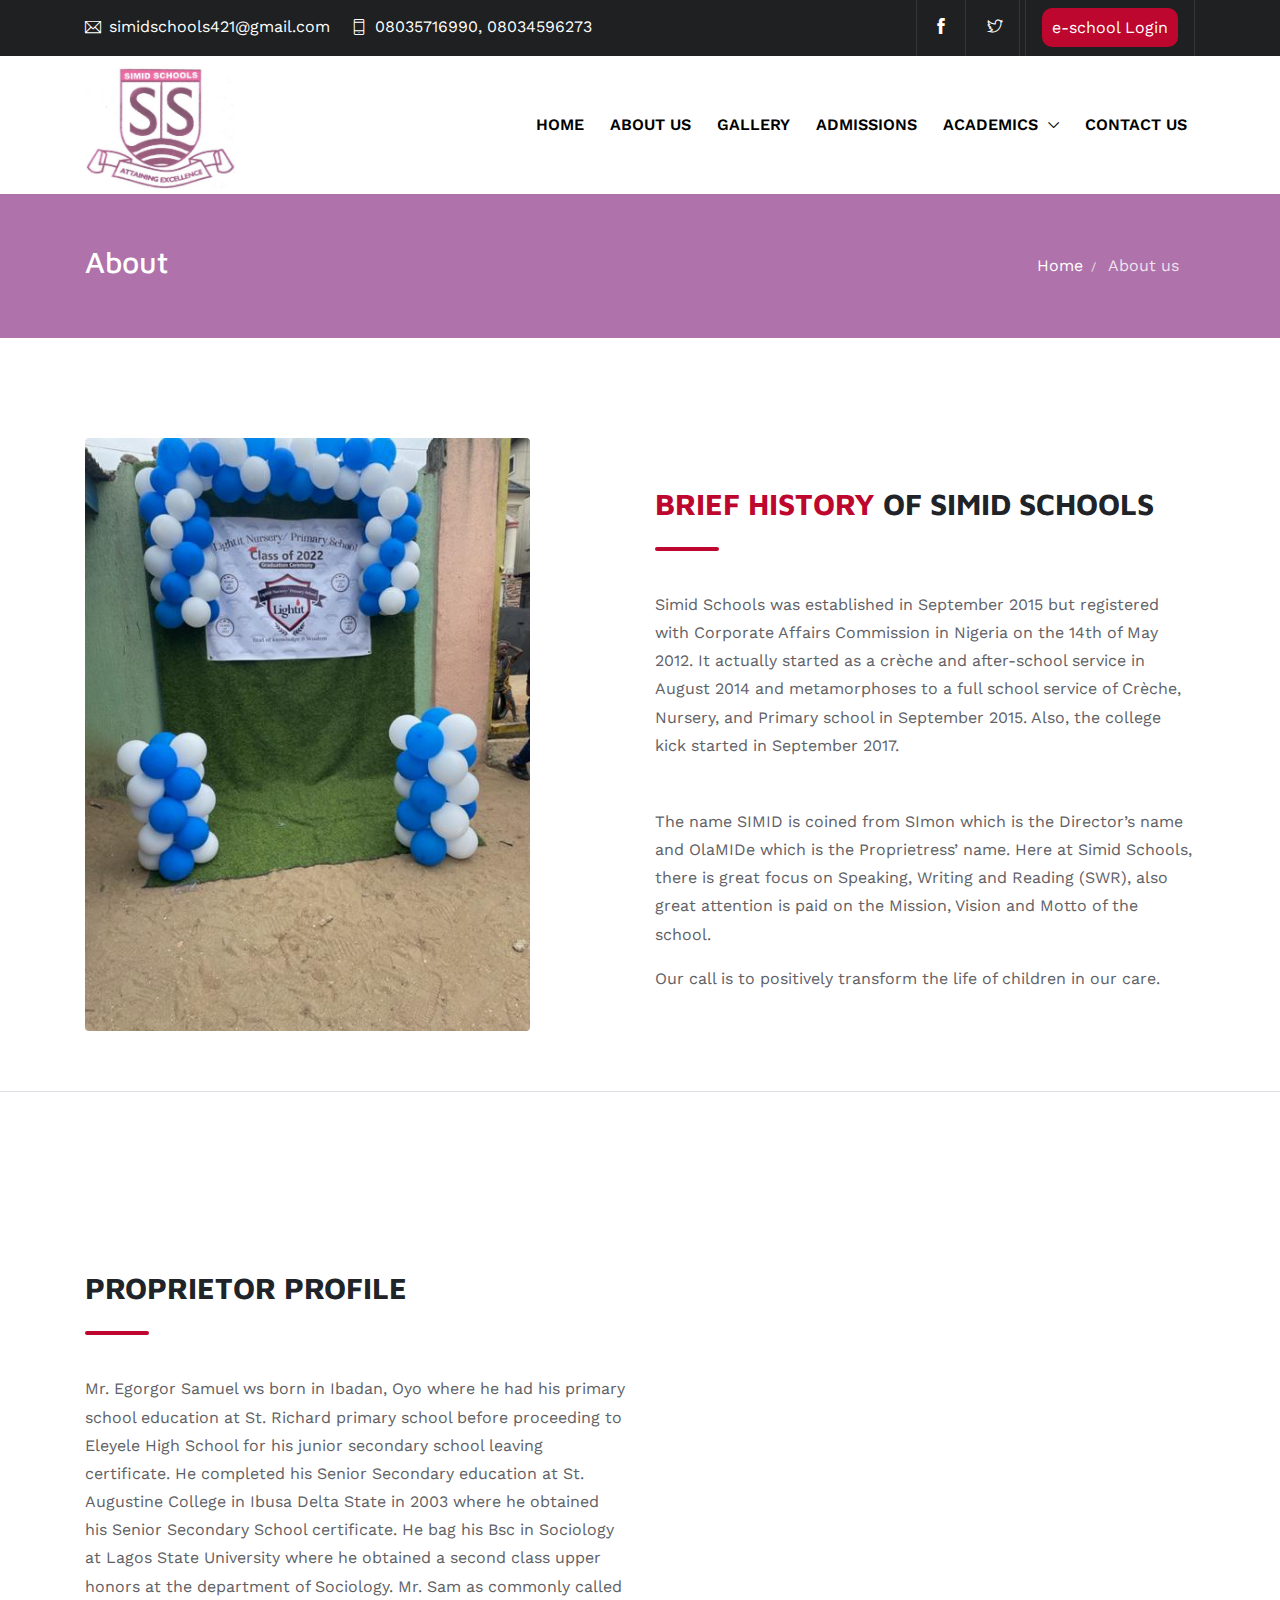
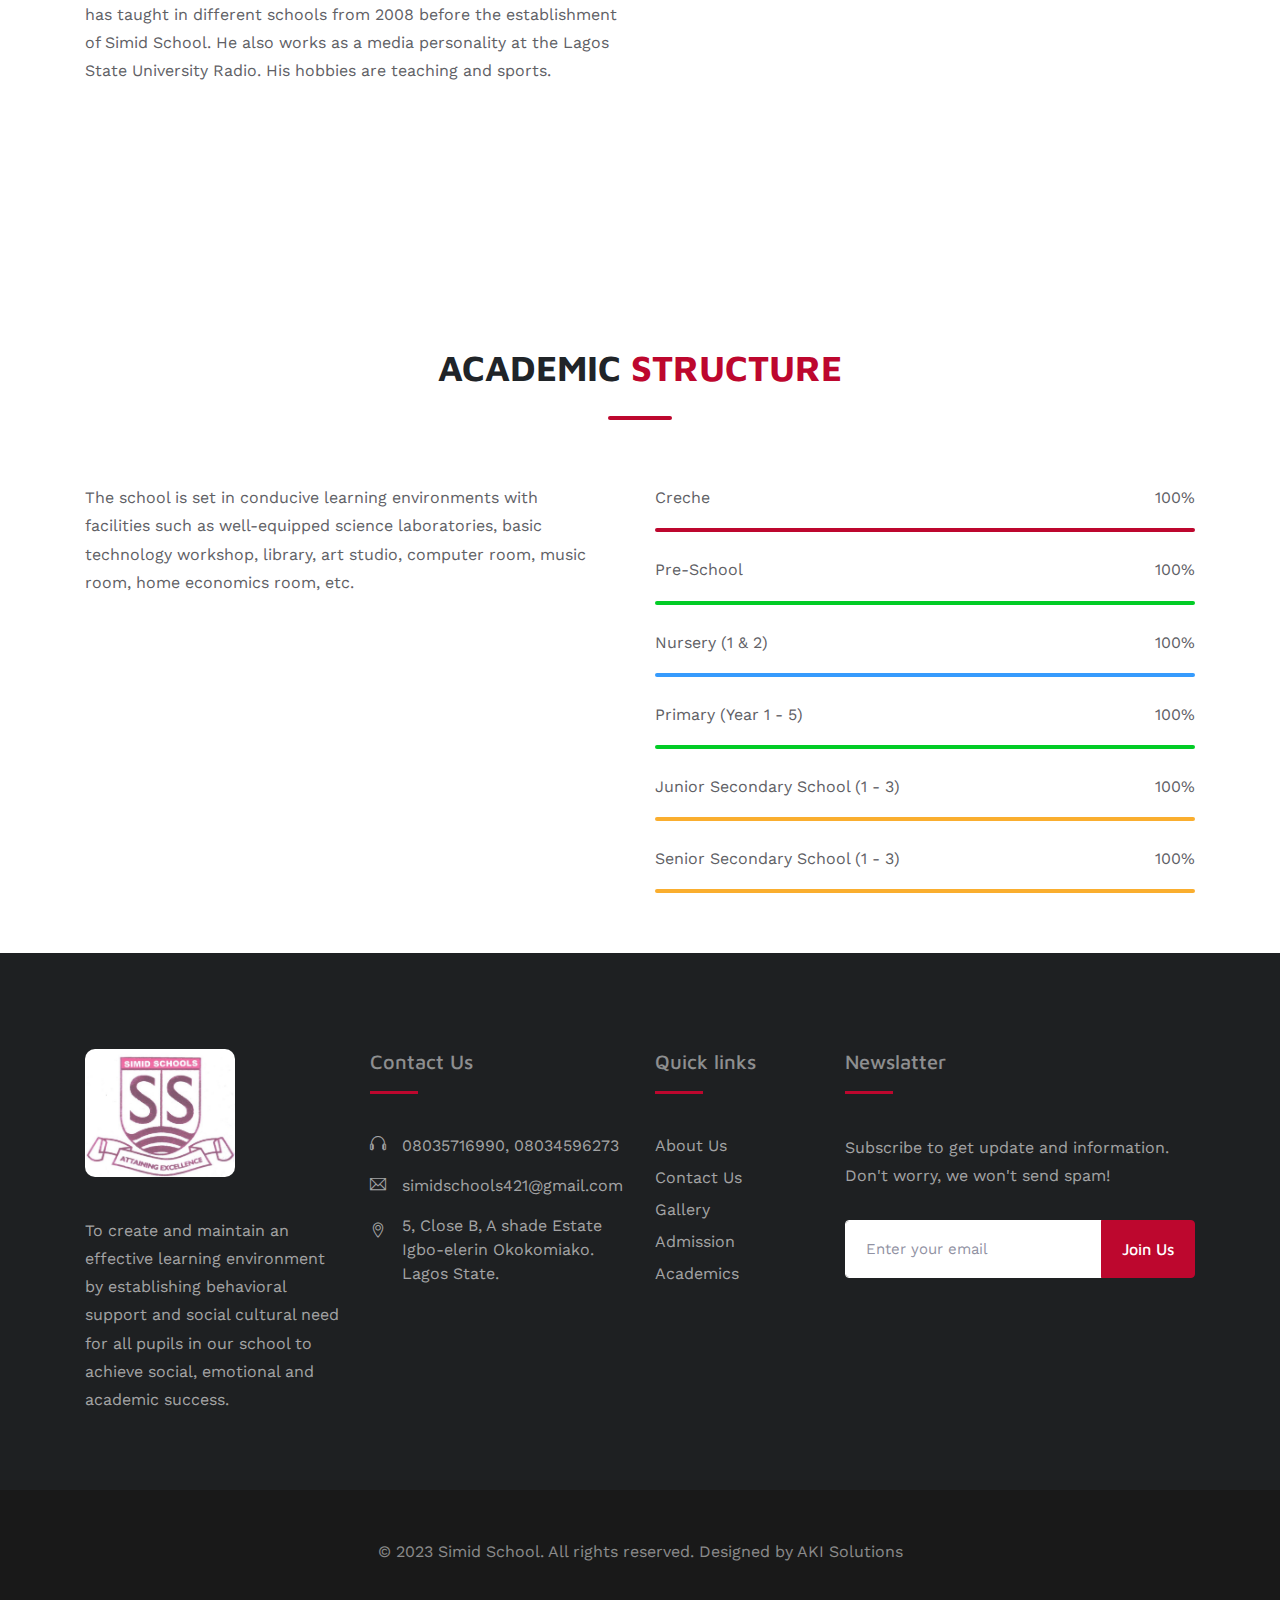
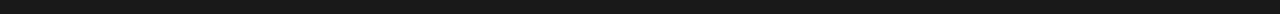
==== about.html @ 33eba2fd "first commit" ====
<!DOCTYPE html>
<html lang="en">

<head>
    <meta charset="UTF-8">

    <!-- Title-->
    <title>Simid School</title>

    <!-- SEO Meta-->
    <meta name="description"
        content="Education design by Aki Solutions vokeseelschools Vokeseel Creche Nursery Primary Secondary Schools">
    <meta name="keywords" content="HTML5 Education theme, responsive HTML5 theme, bootstrap 4, Clean Theme">
    <meta name="author" content="education">

    <!-- viewport scale-->
    <meta name="viewport" content="width=device-width, initial-scale=1.0, maximum-scale=1.0, user-scalable=no">


    <!-- Favicon and Apple Icons-->
    <link rel="icon" type="image/x-icon" href="assets/img/favicon/favicon.ico">
    <link rel="shortcut icon" href="assets/img/favicon/114x114.png">
    <link rel="apple-touch-icon-precomposed" href="assets/img/favicon/96x96.png">


    <!--Google fonts-->
    <link rel="stylesheet" href="https://fonts.googleapis.com/css?family=Maven+Pro:400,500,700%7CWork+Sans:400,500">


    <!-- Icon fonts -->
    <link rel="stylesheet" href="assets/fonts/fontawesome/css/all.css">
    <link rel="stylesheet" href="assets/fonts/themify-icons/css/themify-icons.css">


    <!-- stylesheet-->
    <link rel="stylesheet" href="assets/css/vendors.bundle.css">
    <link rel="stylesheet" href="assets/css/style.css">

</head>

<body>
    <header class="site-header bg-dark text-white-0_5">
        <div class="container">
            <div class="row align-items-center justify-content-between mx-0">
                <ul class="list-inline d-none d-lg-block mb-0">
                    <li class="list-inline-item mr-3">
                        <div class="d-flex align-items-center">
                            <i class="ti-email mr-2"></i>
                            <a href="mailto:simidschools421@gmail.com ">simidschools421@gmail.com </a>
                        </div>
                    </li>
                    <li class="list-inline-item mr-3">
                        <div class="d-flex align-items-center">
                            <i class="ti-mobile mr-2"></i>
                            <a href="tel:+2348023073465">08035716990, 08034596273</a>
                        </div>
                    </li>
                </ul>
                <ul class="list-inline mb-0">

                </ul>
                <ul class="list-inline mb-0">
                    <li class="list-inline-item mr-0 p-3 border-right border-left border-white-0_1">
                        <a href="#"><i class="ti-facebook"></i></a>
                    </li>
                    <li class="list-inline-item mr-0 p-3 border-right border-white-0_1">
                        <a href="#"><i class="ti-twitter"></i></a>
                    </li>

                    <li class="list-inline-item mr-0 p-md-3 p-2 border-right border-left border-white-0_1">
                        <a href="https://www.eschool-ng.com/login.php" target="_blank"
                            style="background-color: #bd072e; border-radius: 10px; padding: 10px 10px;">e-school
                            Login</a>
                    </li>
                </ul>
            </div> <!-- END END row-->
        </div> <!-- END container-->
    </header><!-- END site header-->

    <nav class="ec-nav sticky-top bg-white">
        <div class="container">
            <div class="navbar p-0 navbar-expand-lg">
                <div class="navbar-brand">
                    <a class="logo-default" href="index.html"><img alt="" src="images\simid_logo.jpg" class='main-logo school-logo'></a>
                </div>
                <span aria-expanded="false" class="navbar-toggler ml-auto collapsed" data-target="#ec-nav__collapsible"
                    data-toggle="collapse">
                    <div class="hamburger hamburger--spin js-hamburger">
                        <div class="hamburger-box">
                            <div class="hamburger-inner"></div>
                        </div>
                    </div>
                </span>
                <div class="collapse navbar-collapse when-collapsed" id="ec-nav__collapsible">
                    <ul class="nav navbar-nav ec-nav__navbar ml-auto">

                        <li class="nav-item nav-item__has-megamenu megamenu-col-2">
                            <a class="nav-link" href="index.html">HOME</a>

                        </li>

                        <li class="nav-item nav-item__has-dropdown">
                            <a class="nav-link" href="about.html">ABOUT US</a>

                        </li>

                        <li class="nav-item nav-item__has-dropdown">
                            <a class="nav-link" href="gallery.html">GALLERY</a>

                        </li>
                        <li class="nav-item nav-item__has-dropdown">
                            <a class="nav-link" href="admission.html"> ADMISSIONS </a>

                        </li>

                        <li class="nav-item nav-item__has-dropdown">
                            <a class="nav-link dropdown-toggle" href="#" data-toggle="dropdown"> ACADEMICS </a>
                            <div class="dropdown-menu">
                                <ul class="list-unstyled">
                                    <li>
                                        <a class="nav-link__list" href="academics.html#nursery"> PLAY GROUP</a>
                                    </li>
                                    <li>
                                        <a class="nav-link__list" href="academics.html#nursery"> NURSERY</a>
                                    </li>
                                    <li>
                                        <a class="nav-link__list" href="academics.html#primary"> PRIMARY</a>
                                    </li>
                                    <li>
                                    </li>

                                </ul>
                            </div>
                        </li>

                        <li class="nav-item nav-item__has-dropdown">
                            <a class="nav-link" href="page-contact.html"> CONTACT US </a>
                        </li>
            
                        <!-- <li class="nav-item nav-item__has-megamenu">
                            <a class="nav-link" href="news">NEWS</a>
                        </li> -->
                    </ul>
                </div>

            </div>
        </div> <!-- END container-->
    </nav> <!-- END ec-nav -->

    <!-- About Page -->
    <div class="py-5 bg-light-v2">
        <div class="container">
            <div class="row align-items-center">
                <div class="col-md-6 breadcrumb-title">
                    <h2>About</h2>
                </div>
                <div class="col-md-6">
                    <ol class="breadcrumb justify-content-md-end bg-transparent">
                        <li class="breadcrumb-item">
                            <a href="index.html">Home</a>
                        </li>
                        <li class="breadcrumb-item">
                            About us
                        </li>
                    </ol>
                </div>
            </div>
        </div>
    </div>



    <section class="padding-y-100 border-bottom">
        <div class="container">
            <div class="row align-items-center">

                <div class="col-lg-5 mb-4 mr-auto text-center">
                    <img class="wow fadeInLeft w-100 rounded" src="images\x3.jpeg" alt="">
                </div>

                <div class="col-lg-6">
                    <h2 style="font-weight: 700;">
                        <span class="text-primary">BRIEF HISTORY</span> OF SIMID SCHOOLS
                    </h2>
                    <div class="width-4rem height-4 bg-primary rounded mt-4 marginBottom-40"></div>
                    <p class="mb-5">
                        Simid Schools was established in September 2015 but registered with Corporate Affairs Commission
                        in Nigeria on the 14th of May 2012. It actually started as a crèche and after-school service in
                        August 2014 and metamorphoses to a full school service of Crèche, Nursery, and Primary school in
                        September 2015. Also, the college kick started in September 2017.

                    </p>
                    <p>
                        The name SIMID is coined from SImon which is the Director’s name and OlaMIDe which is the
                        Proprietress’ name.

                        Here at Simid Schools, there is great focus on Speaking, Writing and Reading (SWR), also great
                        attention is paid on the Mission, Vision and Motto of the school.

                    </p>
                    <p>
                        Our call is to positively transform the life of children in our care.
                    </p>
                </div> <!-- END col-lg-6 ml-auto-->
            </div> <!-- END row-->
        </div> <!-- END container-->
    </section>





    <section class="padding-y-100">
        <div class="container">
            <div class="row align-items-center">
                <div class="col-lg-6">
                    <h2 style="font-weight: 700;">
                        PROPRIETOR PROFILE
                    </h2>
                    <div class="width-4rem height-4 bg-primary rounded mt-4 marginBottom-40"></div>
                    <p class="mb-5">
                        Mr. Egorgor Samuel ws born in Ibadan, Oyo where he had his primary school education at St.
                        Richard primary school before proceeding to Eleyele High School for his junior secondary school
                        leaving certificate. He completed his Senior Secondary education at St. Augustine College in
                        Ibusa Delta State in 2003 where he obtained his Senior Secondary School certificate.
                        He bag his Bsc in Sociology at Lagos State University where he obtained a second class upper
                        honors at the department of Sociology.
                        Mr. Sam as commonly called has taught in different schools from 2008 before the establishment of
                        Simid School. He also works as a media personality at the Lagos State University Radio.
                        His hobbies are teaching and sports. </p>
                </div>
                <div class="col-lg-5 mb-4 mr-auto text-center">
                    <img class="wow fadeInRight w-100 rounded" src="images\x4.jpeg" alt="">
                </div>
            </div> <!-- END row-->
        </div> <!-- END container-->
    </section>


    <section class="padding-y-100 bg-light-v2 bg-academic-structure">
        <div class="container">
            <div class="row">
                <div class="col-12 text-center">
                    <h2 class="h1" style="font-weight: 700;">
                        ACADEMIC
                        <span class="text-primary">STRUCTURE</span>
                        <div class="width-4rem height-4 bg-primary rounded mt-4 marginBottom-40 mx-auto"></div>
                    </h2>
                </div>
                <div class="col-lg-6 mt-4 pr-lg-5">
                    <p class="mb-4">
                        The school is set in conducive learning environments with facilities such as well-equipped
                        science laboratories, basic technology workshop, library, art studio, computer room, music room,
                        home economics room, etc.
                    </p>
                </div> <!-- END col-lg-6-->

                <div class="col-md-6 mt-4">
                    <div class="mb-4">
                        <div class="d-flex justify-content-between">
                            <p>Creche</p>
                            <p>100%</p>
                        </div>
                        <div class="progress" style="height:4px">
                            <div class="progress-bar bg-primary" style="width:100%" role="progressbar"
                                aria-valuenow="100" aria-valuemin="100" aria-valuemax="100"></div>
                        </div>
                    </div>

                    <div class="mb-4">
                        <div class="d-flex justify-content-between">
                            <p>Pre-School</p>
                            <p>100%</p>
                        </div>
                        <div class="progress" style="height:4px">
                            <div class="progress-bar bg-success" role="progressbar" style="width: 100%"
                                aria-valuenow="100" aria-valuemin="0" aria-valuemax="100"></div>
                        </div>
                    </div>

                    <div class="mb-4">
                        <div class="d-flex justify-content-between">
                            <p>Nursery (1 & 2)</p>
                            <p>100%</p>
                        </div>
                        <div class="progress mb-4" style="height:4px">
                            <div class="progress-bar bg-info" role="progressbar" style="width: 100%" aria-valuenow="100"
                                aria-valuemin="0" aria-valuemax="100"></div>
                        </div>
                    </div>

                    <div class="mb-4">
                        <div class="d-flex justify-content-between">
                            <p>Primary (Year 1 - 5)</p>
                            <p>100%</p>
                        </div>
                        <div class="progress mb-4" style="height:4px">
                            <div class="progress-bar bg-success" role="progressbar" style="width: 100%"
                                aria-valuenow="100" aria-valuemin="0" aria-valuemax="100"></div>
                        </div>
                    </div>
                    <div class="mb-4">
                        <div class="d-flex justify-content-between">
                            <p>Junior Secondary School (1 - 3)</p>
                            <p>100%</p>
                        </div>
                        <div class="progress mb-4" style="height:4px">
                            <div class="progress-bar bg-warning" role="progressbar" style="width: 100%"
                                aria-valuenow="100" aria-valuemin="0" aria-valuemax="100"></div>
                        </div>
                    </div>
                    <div class="mb-4">
                        <div class="d-flex justify-content-between">
                            <p>Senior Secondary School (1 - 3)</p>
                            <p>100%</p>
                        </div>
                        <div class="progress mb-4" style="height:4px">
                            <div class="progress-bar bg-warning" role="progressbar" style="width: 100%"
                                aria-valuenow="100" aria-valuemin="0" aria-valuemax="100"></div>
                        </div>
                    </div>
                </div>
            </div> <!-- END row-->
        </div> <!-- END container-->
    </section>


    <!-- <section class="padding-y-100 wow fadeIn">
        <div class="container">
            <div class="row">
                <div class="col-12 text-center mb-4">
                    <h2>
                        The Executive Team
                    </h2>
                    <div class="width-4rem height-4 bg-primary rounded mt-4 marginBottom-40 mx-auto"></div>
                </div>

                <div class="col-lg-6 mt-2 wow fadeInUp">
                    <div class="row">
                        <div class="col-md-6 my-2">
                            <img src="assets/img/avatar/lg/avim.png" alt="">
                        </div>
                        <div class="col-md-6 my-4">
                            <h4 class="mb-0">
                                Natalie Paisley
                            </h4>
                            <p class="text-muted mb-0">
                                Founder &amp; CEO
                            </p>
                            <p class="my-4">
                                Nam liber tempor cum soluta nobis eleifend option congue is nihil they imper.
                            </p>
                            <ul class="list-inline">
                                <li class="list-inline-item">
                                    <a href="" class="btn btn-facebook iconbox iconbox-xs"><i class="ti-facebook"></i></a>
                                </li>
                                <li class="list-inline-item">
                                    <a href="" class="btn btn-twitter iconbox iconbox-xs"><i class="ti-twitter"></i></a>
                                </li>
                                <li class="list-inline-item">
                                    <a href="" class="btn btn-google-plus iconbox iconbox-xs"><i class="ti-google"></i></a>
                                </li>
                                <li class="list-inline-item">
                                    <a href="" class="btn btn-linkedin iconbox iconbox-xs"><i class="ti-linkedin"></i></a>
                                </li>
                            </ul>
                        </div>
                    </div>
                </div>

                <div class="col-lg-6 mt-2 wow fadeInUp">
                    <div class="row">
                        <div class="col-md-6 my-2">
                            <img src="assets/img/avatar/lg/avifm.png" alt="">
                        </div>
                        <div class="col-md-6 my-4">
                            <h4 class="mb-0">
                                Anthony Brooks
                            </h4>
                            <p class="text-muted mb-0">
                                Senior Developer
                            </p>
                            <p class="my-4">
                                Nam liber tempor cum soluta nobis eleifend option congue is nihil they imper.
                            </p>
                            <ul class="list-inline">
                                <li class="list-inline-item">
                                    <a href="" class="btn btn-facebook iconbox iconbox-xs"><i class="ti-facebook"></i></a>
                                </li>
                                <li class="list-inline-item">
                                    <a href="" class="btn btn-twitter iconbox iconbox-xs"><i class="ti-twitter"></i></a>
                                </li>
                                <li class="list-inline-item">
                                    <a href="" class="btn btn-google-plus iconbox iconbox-xs"><i class="ti-google"></i></a>
                                </li>
                                <li class="list-inline-item">
                                    <a href="" class="btn btn-linkedin iconbox iconbox-xs"><i class="ti-linkedin"></i></a>
                                </li>
                            </ul>
                        </div>
                    </div>
                </div>

                <div class="col-lg-6 mt-2 wow fadeInUp">
                    <div class="row">
                        <div class="col-md-6 my-2">
                            <img src="assets/img/avatar/lg/avim.png" alt="">
                        </div>
                        <div class="col-md-6 my-4">
                            <h4 class="mb-0">
                                Philip Demarco
                            </h4>
                            <p class="text-muted mb-0">
                                Designer
                            </p>
                            <p class="my-4">
                                Nam liber tempor cum soluta nobis eleifend option congue is nihil they imper.
                            </p>
                            <ul class="list-inline">
                                <li class="list-inline-item">
                                    <a href="" class="btn btn-facebook iconbox iconbox-xs"><i class="ti-facebook"></i></a>
                                </li>
                                <li class="list-inline-item">
                                    <a href="" class="btn btn-twitter iconbox iconbox-xs"><i class="ti-twitter"></i></a>
                                </li>
                                <li class="list-inline-item">
                                    <a href="" class="btn btn-google-plus iconbox iconbox-xs"><i class="ti-google"></i></a>
                                </li>
                                <li class="list-inline-item">
                                    <a href="" class="btn btn-linkedin iconbox iconbox-xs"><i class="ti-linkedin"></i></a>
                                </li>
                            </ul>
                        </div>
                    </div>
                </div>

                <div class="col-lg-6 mt-2 wow fadeInUp">
                    <div class="row">
                        <div class="col-md-6 my-2">
                            <img src="assets/img/avatar/lg/avifm.png" alt="">
                        </div>
                        <div class="col-md-6 my-4">
                            <h4 class="mb-0">
                                Peter Spenser
                            </h4>
                            <p class="text-muted mb-0">
                                Creative Developer
                            </p>
                            <p class="my-4">
                                Nam liber tempor cum soluta nobis eleifend option congue is nihil they imper.
                            </p>
                            <ul class="list-inline">
                                <li class="list-inline-item">
                                    <a href="" class="btn btn-facebook iconbox iconbox-xs"><i class="ti-facebook"></i></a>
                                </li>
                                <li class="list-inline-item">
                                    <a href="" class="btn btn-twitter iconbox iconbox-xs"><i class="ti-twitter"></i></a>
                                </li>
                                <li class="list-inline-item">
                                    <a href="" class="btn btn-google-plus iconbox iconbox-xs"><i class="ti-google"></i></a>
                                </li>
                                <li class="list-inline-item">
                                    <a href="" class="btn btn-linkedin iconbox iconbox-xs"><i class="ti-linkedin"></i></a>
                                </li>
                            </ul>
                        </div>
                    </div>
                </div>
            </div>
           END row-->
    <!-- </div>  -->
    <!-- END container-->
    <!-- </section> -->


    <!-- What People Say Section -->
    <!-- <section class="padding-y-100 bg-light-v2 wow fadeIn">
        <div class="container">
            <div class="row">

                <div class="col-12 text-center mb-5">
                    <h4>
                        What People - <span class="text-primary">Say</span>
                    </h4>
                </div>

                <div class="col-12">
                    <div class="owl-carousel" data-space="30" data-arrow="true" data-autoplay="false">

                        <div class="card card-body border border-light text-center">
                            <div class="mt-4">
                                <img class="iconbox iconbox-xxl mx-auto mb-4" src="assets/img/avatar/5.jpg" alt="">
                                <h6>
                                    Mrs Theresa
                                </h6>
                                <p class="text-gray mb-0">
                                    Fashion Designer
                                </p>
                            </div>
                            <p class="mb-0">
                                I have two children at this school and I don't have any worries or problems with it. Its a very good school for both of my children. Thanks for all the help the school gives.
                            </p>

                        </div>

                        <div class="card card-body border border-light text-center">
                            <div class="mt-4">
                                <img class="iconbox iconbox-xxl mx-auto mb-4" src="assets/img/avatar/4.jpg" alt="">
                                <h6>
                                    Mr. Ayodele .P.
                                </h6>
                                <p class="text-gray mb-0">
                                    IT Consultant
                                </p>
                            </div>
                            <p class="mb-0">
                                The school is very good. The staff are friendly and treat the children like their own. The teaching standard is high. My daughter has improved her reading and writing skills.
                            </p>

                        </div>

                        <div class="card card-body border border-light text-center">
                            <div class="mt-4">
                                <img class="iconbox iconbox-xxl mx-auto mb-4" src="assets/img/avatar/4.jpg" alt="">
                                <h6>
                                    Mr Adeolu
                                </h6>
                                <p class="text-gray mb-0">
                                    Developer
                                </p>
                            </div>
                            <p class="mb-0">
                                An oasis of heartfelt education.
                            </p>

                        </div>

                        <div class="card card-body border border-light text-center">
                            <div class="mt-4">
                                <img class="iconbox iconbox-xxl mx-auto mb-4" src="assets/img/avatar/5.jpg" alt="">
                                <h6>
                                    Mr Toheeb
                                </h6>
                                <p class="text-gray mb-0">
                                    Back-end
                                </p>
                            </div>
                            <p class="mb-0">
                                I feel so blessed every day that my kids go to the Simid School. You have managed to do what I assumed could not be done in a school.
                        </div>

                    </div>
                </div>END col-12 -->
    <!-- </div> -->
    <!-- END row-->
    <!-- </div>  -->
    <!-- END container-->
    <!-- </section> -->
    <!-- Testimonial End -->


    <footer class="site-footer">
        <div class="footer-top bg-dark text-white-0_6 pt-5 paddingBottom-100">
            <div class="container">
                <div class="row">

                    <div class="col-lg-3 col-md-6 mt-5">
                        <img src="images\simid_logo.jpg" alt="Logo" style="border-radius: 10px;" class="school-logo">
                        <div class="margin-y-40">
                            <p>
                                To create and maintain an effective learning environment by establishing behavioral
                                support and social cultural need for all pupils in our school to achieve social,
                                emotional and academic success.

                            </p>
                        </div>
                    </div>

                    <div class="col-lg-3 col-md-6 mt-5">
                        <h4 class="h5 text-white">Contact Us</h4>
                        <div class="width-3rem bg-primary height-3 mt-3"></div>
                        <ul class="list-unstyled marginTop-40">
                            <li class="mb-3"><i class="ti-headphone mr-3"></i><a href="tel:+2348023073465">08035716990, 08034596273
                                </a></li>
                            <li class="mb-3"><i class="ti-email mr-3"></i><a
                                    href="mailto:simidschools421@gmail.com ">simidschools421@gmail.com </a></li>
                            <li class="mb-3">
                                <div class="media">
                                    <i class="ti-location-pin mt-2 mr-3"></i>
                                    <div class="media-body">
                                        <span> 5, Close B, A shade Estate
                                            Igbo-elerin Okokomiako.
                                            Lagos State.</span>
                                    </div>
                                </div>
                            </li>
                        </ul>
                    </div>

                    <div class="col-lg-2 col-md-6 mt-5">
                        <h4 class="h5 text-white">Quick links</h4>
                        <div class="width-3rem bg-primary height-3 mt-3"></div>
                        <ul class="list-unstyled marginTop-40">
                            <li class="mb-2"><a href="about.html">About Us</a></li>
                            <li class="mb-2"><a href="page-contact.html">Contact Us</a></li>
                            <li class="mb-2"><a href="gallery.html">Gallery</a></li>
                            <li class="mb-2"><a href="admission.html">Admission</a></li>
                            <li class="mb-2"><a href="academics.html">Academics</a></li>
                        </ul>
                    </div>

                    <div class="col-lg-4 col-md-6 mt-5">
                        <h4 class="h5 text-white">Newslatter</h4>
                        <div class="width-3rem bg-primary height-3 mt-3"></div>
                        <div class="marginTop-40">
                            <p class="mb-4">Subscribe to get update and information. Don't worry, we won't send spam!
                            </p>
                            <form class="marginTop-30" action="#" method="POST">
                                <div class="input-group">
                                    <input type="text" placeholder="Enter your email"
                                        class="form-control py-3 border-white" required="">
                                    <div class="input-group-append">
                                        <button class="btn btn-primary" type="submit">Join Us</button>
                                    </div>
                                </div>
                            </form>
                        </div>
                    </div>

                </div> <!-- END row-->
            </div> <!-- END container-->
        </div> <!-- END footer-top-->

        <div class="footer-bottom bg-black-0_9 py-5 text-center">
            <div class="container">
                <p class="text-white-0_5 mb-0">&copy; 2023 Simid School. All rights reserved. Designed by <a
                        href="http://akisolutions.com.ng" target="_blank">AKI Solutions</a></p>
            </div>
        </div> <!-- END footer-bottom-->
    </footer> <!-- END site-footer -->

    <div class="scroll-top">
        <i class="ti-angle-up"></i>
    </div>

    <script src="assets/js/vendors.bundle.js"></script>
    <script src="assets/js/scripts.js"></script>
</body>

</html>
---- assets/fonts/fontawesome/css/all.css ----
/*!
 * Font Awesome Free 5.1.0 by @fontawesome - https://fontawesome.com
 * License - https://fontawesome.com/license (Icons: CC BY 4.0, Fonts: SIL OFL 1.1, Code: MIT License)
 */
.fa,.fab,.fal,.far,.fas{-moz-osx-font-smoothing:grayscale;-webkit-font-smoothing:antialiased;display:inline-block;font-style:normal;font-variant:normal;text-rendering:auto;line-height:1}.fa-lg{font-size:1.33333em;line-height:.75em;vertical-align:-.0667em}.fa-xs{font-size:.75em}.fa-sm{font-size:.875em}.fa-1x{font-size:1em}.fa-2x{font-size:2em}.fa-3x{font-size:3em}.fa-4x{font-size:4em}.fa-5x{font-size:5em}.fa-6x{font-size:6em}.fa-7x{font-size:7em}.fa-8x{font-size:8em}.fa-9x{font-size:9em}.fa-10x{font-size:10em}.fa-fw{text-align:center;width:1.25em}.fa-ul{list-style-type:none;margin-left:2.5em;padding-left:0}.fa-ul>li{position:relative}.fa-li{left:-2em;position:absolute;text-align:center;width:2em;line-height:inherit}.fa-border{border:.08em solid #eee;border-radius:.1em;padding:.2em .25em .15em}.fa-pull-left{float:left}.fa-pull-right{float:right}.fa.fa-pull-left,.fab.fa-pull-left,.fal.fa-pull-left,.far.fa-pull-left,.fas.fa-pull-left{margin-right:.3em}.fa.fa-pull-right,.fab.fa-pull-right,.fal.fa-pull-right,.far.fa-pull-right,.fas.fa-pull-right{margin-left:.3em}.fa-spin{animation:a 2s infinite linear}.fa-pulse{animation:a 1s infinite steps(8)}@keyframes a{0%{transform:rotate(0deg)}to{transform:rotate(1turn)}}.fa-rotate-90{-ms-filter:"progid:DXImageTransform.Microsoft.BasicImage(rotation=1)";transform:rotate(90deg)}.fa-rotate-180{-ms-filter:"progid:DXImageTransform.Microsoft.BasicImage(rotation=2)";transform:rotate(180deg)}.fa-rotate-270{-ms-filter:"progid:DXImageTransform.Microsoft.BasicImage(rotation=3)";transform:rotate(270deg)}.fa-flip-horizontal{-ms-filter:"progid:DXImageTransform.Microsoft.BasicImage(rotation=0, mirror=1)";transform:scaleX(-1)}.fa-flip-vertical{transform:scaleY(-1)}.fa-flip-horizontal.fa-flip-vertical,.fa-flip-vertical{-ms-filter:"progid:DXImageTransform.Microsoft.BasicImage(rotation=2, mirror=1)"}.fa-flip-horizontal.fa-flip-vertical{transform:scale(-1)}:root .fa-flip-horizontal,:root .fa-flip-vertical,:root .fa-rotate-90,:root .fa-rotate-180,:root .fa-rotate-270{-webkit-filter:none;filter:none}.fa-stack{display:inline-block;height:2em;line-height:2em;position:relative;vertical-align:middle;width:2em}.fa-stack-1x,.fa-stack-2x{left:0;position:absolute;text-align:center;width:100%}.fa-stack-1x{line-height:inherit}.fa-stack-2x{font-size:2em}.fa-inverse{color:#fff}.fa-500px:before{content:"\f26e"}.fa-accessible-icon:before{content:"\f368"}.fa-accusoft:before{content:"\f369"}.fa-address-book:before{content:"\f2b9"}.fa-address-card:before{content:"\f2bb"}.fa-adjust:before{content:"\f042"}.fa-adn:before{content:"\f170"}.fa-adversal:before{content:"\f36a"}.fa-affiliatetheme:before{content:"\f36b"}.fa-algolia:before{content:"\f36c"}.fa-align-center:before{content:"\f037"}.fa-align-justify:before{content:"\f039"}.fa-align-left:before{content:"\f036"}.fa-align-right:before{content:"\f038"}.fa-allergies:before{content:"\f461"}.fa-amazon:before{content:"\f270"}.fa-amazon-pay:before{content:"\f42c"}.fa-ambulance:before{content:"\f0f9"}.fa-american-sign-language-interpreting:before{content:"\f2a3"}.fa-amilia:before{content:"\f36d"}.fa-anchor:before{content:"\f13d"}.fa-android:before{content:"\f17b"}.fa-angellist:before{content:"\f209"}.fa-angle-double-down:before{content:"\f103"}.fa-angle-double-left:before{content:"\f100"}.fa-angle-double-right:before{content:"\f101"}.fa-angle-double-up:before{content:"\f102"}.fa-angle-down:before{content:"\f107"}.fa-angle-left:before{content:"\f104"}.fa-angle-right:before{content:"\f105"}.fa-angle-up:before{content:"\f106"}.fa-angry:before{content:"\f556"}.fa-angrycreative:before{content:"\f36e"}.fa-angular:before{content:"\f420"}.fa-app-store:before{content:"\f36f"}.fa-app-store-ios:before{content:"\f370"}.fa-apper:before{content:"\f371"}.fa-apple:before{content:"\f179"}.fa-apple-pay:before{content:"\f415"}.fa-archive:before{content:"\f187"}.fa-archway:before{content:"\f557"}.fa-arrow-alt-circle-down:before{content:"\f358"}.fa-arrow-alt-circle-left:before{content:"\f359"}.fa-arrow-alt-circle-right:before{content:"\f35a"}.fa-arrow-alt-circle-up:before{content:"\f35b"}.fa-arrow-circle-down:before{content:"\f0ab"}.fa-arrow-circle-left:before{content:"\f0a8"}.fa-arrow-circle-right:before{content:"\f0a9"}.fa-arrow-circle-up:before{content:"\f0aa"}.fa-arrow-down:before{content:"\f063"}.fa-arrow-left:before{content:"\f060"}.fa-arrow-right:before{content:"\f061"}.fa-arrow-up:before{content:"\f062"}.fa-arrows-alt:before{content:"\f0b2"}.fa-arrows-alt-h:before{content:"\f337"}.fa-arrows-alt-v:before{content:"\f338"}.fa-assistive-listening-systems:before{content:"\f2a2"}.fa-asterisk:before{content:"\f069"}.fa-asymmetrik:before{content:"\f372"}.fa-at:before{content:"\f1fa"}.fa-atlas:before{content:"\f558"}.fa-audible:before{content:"\f373"}.fa-audio-description:before{content:"\f29e"}.fa-autoprefixer:before{content:"\f41c"}.fa-avianex:before{content:"\f374"}.fa-aviato:before{content:"\f421"}.fa-award:before{content:"\f559"}.fa-aws:before{content:"\f375"}.fa-backspace:before{content:"\f55a"}.fa-backward:before{content:"\f04a"}.fa-balance-scale:before{content:"\f24e"}.fa-ban:before{content:"\f05e"}.fa-band-aid:before{content:"\f462"}.fa-bandcamp:before{content:"\f2d5"}.fa-barcode:before{content:"\f02a"}.fa-bars:before{content:"\f0c9"}.fa-baseball-ball:before{content:"\f433"}.fa-basketball-ball:before{content:"\f434"}.fa-bath:before{content:"\f2cd"}.fa-battery-empty:before{content:"\f244"}.fa-battery-full:before{content:"\f240"}.fa-battery-half:before{content:"\f242"}.fa-battery-quarter:before{content:"\f243"}.fa-battery-three-quarters:before{content:"\f241"}.fa-bed:before{content:"\f236"}.fa-beer:before{content:"\f0fc"}.fa-behance:before{content:"\f1b4"}.fa-behance-square:before{content:"\f1b5"}.fa-bell:before{content:"\f0f3"}.fa-bell-slash:before{content:"\f1f6"}.fa-bezier-curve:before{content:"\f55b"}.fa-bicycle:before{content:"\f206"}.fa-bimobject:before{content:"\f378"}.fa-binoculars:before{content:"\f1e5"}.fa-birthday-cake:before{content:"\f1fd"}.fa-bitbucket:before{content:"\f171"}.fa-bitcoin:before{content:"\f379"}.fa-bity:before{content:"\f37a"}.fa-black-tie:before{content:"\f27e"}.fa-blackberry:before{content:"\f37b"}.fa-blender:before{content:"\f517"}.fa-blind:before{content:"\f29d"}.fa-blogger:before{content:"\f37c"}.fa-blogger-b:before{content:"\f37d"}.fa-bluetooth:before{content:"\f293"}.fa-bluetooth-b:before{content:"\f294"}.fa-bold:before{content:"\f032"}.fa-bolt:before{content:"\f0e7"}.fa-bomb:before{content:"\f1e2"}.fa-bong:before{content:"\f55c"}.fa-book:before{content:"\f02d"}.fa-book-open:before{content:"\f518"}.fa-bookmark:before{content:"\f02e"}.fa-bowling-ball:before{content:"\f436"}.fa-box:before{content:"\f466"}.fa-box-open:before{content:"\f49e"}.fa-boxes:before{content:"\f468"}.fa-braille:before{content:"\f2a1"}.fa-briefcase:before{content:"\f0b1"}.fa-briefcase-medical:before{content:"\f469"}.fa-broadcast-tower:before{content:"\f519"}.fa-broom:before{content:"\f51a"}.fa-brush:before{content:"\f55d"}.fa-btc:before{content:"\f15a"}.fa-bug:before{content:"\f188"}.fa-building:before{content:"\f1ad"}.fa-bullhorn:before{content:"\f0a1"}.fa-bullseye:before{content:"\f140"}.fa-burn:before{content:"\f46a"}.fa-buromobelexperte:before{content:"\f37f"}.fa-bus:before{content:"\f207"}.fa-bus-alt:before{content:"\f55e"}.fa-buysellads:before{content:"\f20d"}.fa-calculator:before{content:"\f1ec"}.fa-calendar:before{content:"\f133"}.fa-calendar-alt:before{content:"\f073"}.fa-calendar-check:before{content:"\f274"}.fa-calendar-minus:before{content:"\f272"}.fa-calendar-plus:before{content:"\f271"}.fa-calendar-times:before{content:"\f273"}.fa-camera:before{content:"\f030"}.fa-camera-retro:before{content:"\f083"}.fa-cannabis:before{content:"\f55f"}.fa-capsules:before{content:"\f46b"}.fa-car:before{content:"\f1b9"}.fa-caret-down:before{content:"\f0d7"}.fa-caret-left:before{content:"\f0d9"}.fa-caret-right:before{content:"\f0da"}.fa-caret-square-down:before{content:"\f150"}.fa-caret-square-left:before{content:"\f191"}.fa-caret-square-right:before{content:"\f152"}.fa-caret-square-up:before{content:"\f151"}.fa-caret-up:before{content:"\f0d8"}.fa-cart-arrow-down:before{content:"\f218"}.fa-cart-plus:before{content:"\f217"}.fa-cc-amazon-pay:before{content:"\f42d"}.fa-cc-amex:before{content:"\f1f3"}.fa-cc-apple-pay:before{content:"\f416"}.fa-cc-diners-club:before{content:"\f24c"}.fa-cc-discover:before{content:"\f1f2"}.fa-cc-jcb:before{content:"\f24b"}.fa-cc-mastercard:before{content:"\f1f1"}.fa-cc-paypal:before{content:"\f1f4"}.fa-cc-stripe:before{content:"\f1f5"}.fa-cc-visa:before{content:"\f1f0"}.fa-centercode:before{content:"\f380"}.fa-certificate:before{content:"\f0a3"}.fa-chalkboard:before{content:"\f51b"}.fa-chalkboard-teacher:before{content:"\f51c"}.fa-chart-area:before{content:"\f1fe"}.fa-chart-bar:before{content:"\f080"}.fa-chart-line:before{content:"\f201"}.fa-chart-pie:before{content:"\f200"}.fa-check:before{content:"\f00c"}.fa-check-circle:before{content:"\f058"}.fa-check-double:before{content:"\f560"}.fa-check-square:before{content:"\f14a"}.fa-chess:before{content:"\f439"}.fa-chess-bishop:before{content:"\f43a"}.fa-chess-board:before{content:"\f43c"}.fa-chess-king:before{content:"\f43f"}.fa-chess-knight:before{content:"\f441"}.fa-chess-pawn:before{content:"\f443"}.fa-chess-queen:before{content:"\f445"}.fa-chess-rook:before{content:"\f447"}.fa-chevron-circle-down:before{content:"\f13a"}.fa-chevron-circle-left:before{content:"\f137"}.fa-chevron-circle-right:before{content:"\f138"}.fa-chevron-circle-up:before{content:"\f139"}.fa-chevron-down:before{content:"\f078"}.fa-chevron-left:before{content:"\f053"}.fa-chevron-right:before{content:"\f054"}.fa-chevron-up:before{content:"\f077"}.fa-child:before{content:"\f1ae"}.fa-chrome:before{content:"\f268"}.fa-church:before{content:"\f51d"}.fa-circle:before{content:"\f111"}.fa-circle-notch:before{content:"\f1ce"}.fa-clipboard:before{content:"\f328"}.fa-clipboard-check:before{content:"\f46c"}.fa-clipboard-list:before{content:"\f46d"}.fa-clock:before{content:"\f017"}.fa-clone:before{content:"\f24d"}.fa-closed-captioning:before{content:"\f20a"}.fa-cloud:before{content:"\f0c2"}.fa-cloud-download-alt:before{content:"\f381"}.fa-cloud-upload-alt:before{content:"\f382"}.fa-cloudscale:before{content:"\f383"}.fa-cloudsmith:before{content:"\f384"}.fa-cloudversify:before{content:"\f385"}.fa-cocktail:before{content:"\f561"}.fa-code:before{content:"\f121"}.fa-code-branch:before{content:"\f126"}.fa-codepen:before{content:"\f1cb"}.fa-codiepie:before{content:"\f284"}.fa-coffee:before{content:"\f0f4"}.fa-cog:before{content:"\f013"}.fa-cogs:before{content:"\f085"}.fa-coins:before{content:"\f51e"}.fa-columns:before{content:"\f0db"}.fa-comment:before{content:"\f075"}.fa-comment-alt:before{content:"\f27a"}.fa-comment-dots:before{content:"\f4ad"}.fa-comment-slash:before{content:"\f4b3"}.fa-comments:before{content:"\f086"}.fa-compact-disc:before{content:"\f51f"}.fa-compass:before{content:"\f14e"}.fa-compress:before{content:"\f066"}.fa-concierge-bell:before{content:"\f562"}.fa-connectdevelop:before{content:"\f20e"}.fa-contao:before{content:"\f26d"}.fa-cookie:before{content:"\f563"}.fa-cookie-bite:before{content:"\f564"}.fa-copy:before{content:"\f0c5"}.fa-copyright:before{content:"\f1f9"}.fa-couch:before{content:"\f4b8"}.fa-cpanel:before{content:"\f388"}.fa-creative-commons:before{content:"\f25e"}.fa-creative-commons-by:before{content:"\f4e7"}.fa-creative-commons-nc:before{content:"\f4e8"}.fa-creative-commons-nc-eu:before{content:"\f4e9"}.fa-creative-commons-nc-jp:before{content:"\f4ea"}.fa-creative-commons-nd:before{content:"\f4eb"}.fa-creative-commons-pd:before{content:"\f4ec"}.fa-creative-commons-pd-alt:before{content:"\f4ed"}.fa-creative-commons-remix:before{content:"\f4ee"}.fa-creative-commons-sa:before{content:"\f4ef"}.fa-creative-commons-sampling:before{content:"\f4f0"}.fa-creative-commons-sampling-plus:before{content:"\f4f1"}.fa-creative-commons-share:before{content:"\f4f2"}.fa-credit-card:before{content:"\f09d"}.fa-crop:before{content:"\f125"}.fa-crop-alt:before{content:"\f565"}.fa-crosshairs:before{content:"\f05b"}.fa-crow:before{content:"\f520"}.fa-crown:before{content:"\f521"}.fa-css3:before{content:"\f13c"}.fa-css3-alt:before{content:"\f38b"}.fa-cube:before{content:"\f1b2"}.fa-cubes:before{content:"\f1b3"}.fa-cut:before{content:"\f0c4"}.fa-cuttlefish:before{content:"\f38c"}.fa-d-and-d:before{content:"\f38d"}.fa-dashcube:before{content:"\f210"}.fa-database:before{content:"\f1c0"}.fa-deaf:before{content:"\f2a4"}.fa-delicious:before{content:"\f1a5"}.fa-deploydog:before{content:"\f38e"}.fa-deskpro:before{content:"\f38f"}.fa-desktop:before{content:"\f108"}.fa-deviantart:before{content:"\f1bd"}.fa-diagnoses:before{content:"\f470"}.fa-dice:before{content:"\f522"}.fa-dice-five:before{content:"\f523"}.fa-dice-four:before{content:"\f524"}.fa-dice-one:before{content:"\f525"}.fa-dice-six:before{content:"\f526"}.fa-dice-three:before{content:"\f527"}.fa-dice-two:before{content:"\f528"}.fa-digg:before{content:"\f1a6"}.fa-digital-ocean:before{content:"\f391"}.fa-digital-tachograph:before{content:"\f566"}.fa-discord:before{content:"\f392"}.fa-discourse:before{content:"\f393"}.fa-divide:before{content:"\f529"}.fa-dizzy:before{content:"\f567"}.fa-dna:before{content:"\f471"}.fa-dochub:before{content:"\f394"}.fa-docker:before{content:"\f395"}.fa-dollar-sign:before{content:"\f155"}.fa-dolly:before{content:"\f472"}.fa-dolly-flatbed:before{content:"\f474"}.fa-donate:before{content:"\f4b9"}.fa-door-closed:before{content:"\f52a"}.fa-door-open:before{content:"\f52b"}.fa-dot-circle:before{content:"\f192"}.fa-dove:before{content:"\f4ba"}.fa-download:before{content:"\f019"}.fa-draft2digital:before{content:"\f396"}.fa-drafting-compass:before{content:"\f568"}.fa-dribbble:before{content:"\f17d"}.fa-dribbble-square:before{content:"\f397"}.fa-dropbox:before{content:"\f16b"}.fa-drum:before{content:"\f569"}.fa-drum-steelpan:before{content:"\f56a"}.fa-drupal:before{content:"\f1a9"}.fa-dumbbell:before{content:"\f44b"}.fa-dyalog:before{content:"\f399"}.fa-earlybirds:before{content:"\f39a"}.fa-ebay:before{content:"\f4f4"}.fa-edge:before{content:"\f282"}.fa-edit:before{content:"\f044"}.fa-eject:before{content:"\f052"}.fa-elementor:before{content:"\f430"}.fa-ellipsis-h:before{content:"\f141"}.fa-ellipsis-v:before{content:"\f142"}.fa-ember:before{content:"\f423"}.fa-empire:before{content:"\f1d1"}.fa-envelope:before{content:"\f0e0"}.fa-envelope-open:before{content:"\f2b6"}.fa-envelope-square:before{content:"\f199"}.fa-envira:before{content:"\f299"}.fa-equals:before{content:"\f52c"}.fa-eraser:before{content:"\f12d"}.fa-erlang:before{content:"\f39d"}.fa-ethereum:before{content:"\f42e"}.fa-etsy:before{content:"\f2d7"}.fa-euro-sign:before{content:"\f153"}.fa-exchange-alt:before{content:"\f362"}.fa-exclamation:before{content:"\f12a"}.fa-exclamation-circle:before{content:"\f06a"}.fa-exclamation-triangle:before{content:"\f071"}.fa-expand:before{content:"\f065"}.fa-expand-arrows-alt:before{content:"\f31e"}.fa-expeditedssl:before{content:"\f23e"}.fa-external-link-alt:before{content:"\f35d"}.fa-external-link-square-alt:before{content:"\f360"}.fa-eye:before{content:"\f06e"}.fa-eye-dropper:before{content:"\f1fb"}.fa-eye-slash:before{content:"\f070"}.fa-facebook:before{content:"\f09a"}.fa-facebook-f:before{content:"\f39e"}.fa-facebook-messenger:before{content:"\f39f"}.fa-facebook-square:before{content:"\f082"}.fa-fast-backward:before{content:"\f049"}.fa-fast-forward:before{content:"\f050"}.fa-fax:before{content:"\f1ac"}.fa-feather:before{content:"\f52d"}.fa-feather-alt:before{content:"\f56b"}.fa-female:before{content:"\f182"}.fa-fighter-jet:before{content:"\f0fb"}.fa-file:before{content:"\f15b"}.fa-file-alt:before{content:"\f15c"}.fa-file-archive:before{content:"\f1c6"}.fa-file-audio:before{content:"\f1c7"}.fa-file-code:before{content:"\f1c9"}.fa-file-contract:before{content:"\f56c"}.fa-file-download:before{content:"\f56d"}.fa-file-excel:before{content:"\f1c3"}.fa-file-export:before{content:"\f56e"}.fa-file-image:before{content:"\f1c5"}.fa-file-import:before{content:"\f56f"}.fa-file-invoice:before{content:"\f570"}.fa-file-invoice-dollar:before{content:"\f571"}.fa-file-medical:before{content:"\f477"}.fa-file-medical-alt:before{content:"\f478"}.fa-file-pdf:before{content:"\f1c1"}.fa-file-powerpoint:before{content:"\f1c4"}.fa-file-prescription:before{content:"\f572"}.fa-file-signature:before{content:"\f573"}.fa-file-upload:before{content:"\f574"}.fa-file-video:before{content:"\f1c8"}.fa-file-word:before{content:"\f1c2"}.fa-fill:before{content:"\f575"}.fa-fill-drip:before{content:"\f576"}.fa-film:before{content:"\f008"}.fa-filter:before{content:"\f0b0"}.fa-fingerprint:before{content:"\f577"}.fa-fire:before{content:"\f06d"}.fa-fire-extinguisher:before{content:"\f134"}.fa-firefox:before{content:"\f269"}.fa-first-aid:before{content:"\f479"}.fa-first-order:before{content:"\f2b0"}.fa-first-order-alt:before{content:"\f50a"}.fa-firstdraft:before{content:"\f3a1"}.fa-fish:before{content:"\f578"}.fa-flag:before{content:"\f024"}.fa-flag-checkered:before{content:"\f11e"}.fa-flask:before{content:"\f0c3"}.fa-flickr:before{content:"\f16e"}.fa-flipboard:before{content:"\f44d"}.fa-flushed:before{content:"\f579"}.fa-fly:before{content:"\f417"}.fa-folder:before{content:"\f07b"}.fa-folder-open:before{content:"\f07c"}.fa-font:before{content:"\f031"}.fa-font-awesome:before{content:"\f2b4"}.fa-font-awesome-alt:before{content:"\f35c"}.fa-font-awesome-flag:before{content:"\f425"}.fa-font-awesome-logo-full:before{content:"\f4e6"}.fa-fonticons:before{content:"\f280"}.fa-fonticons-fi:before{content:"\f3a2"}.fa-football-ball:before{content:"\f44e"}.fa-fort-awesome:before{content:"\f286"}.fa-fort-awesome-alt:before{content:"\f3a3"}.fa-forumbee:before{content:"\f211"}.fa-forward:before{content:"\f04e"}.fa-foursquare:before{content:"\f180"}.fa-free-code-camp:before{content:"\f2c5"}.fa-freebsd:before{content:"\f3a4"}.fa-frog:before{content:"\f52e"}.fa-frown:before{content:"\f119"}.fa-frown-open:before{content:"\f57a"}.fa-fulcrum:before{content:"\f50b"}.fa-futbol:before{content:"\f1e3"}.fa-galactic-republic:before{content:"\f50c"}.fa-galactic-senate:before{content:"\f50d"}.fa-gamepad:before{content:"\f11b"}.fa-gas-pump:before{content:"\f52f"}.fa-gavel:before{content:"\f0e3"}.fa-gem:before{content:"\f3a5"}.fa-genderless:before{content:"\f22d"}.fa-get-pocket:before{content:"\f265"}.fa-gg:before{content:"\f260"}.fa-gg-circle:before{content:"\f261"}.fa-gift:before{content:"\f06b"}.fa-git:before{content:"\f1d3"}.fa-git-square:before{content:"\f1d2"}.fa-github:before{content:"\f09b"}.fa-github-alt:before{content:"\f113"}.fa-github-square:before{content:"\f092"}.fa-gitkraken:before{content:"\f3a6"}.fa-gitlab:before{content:"\f296"}.fa-gitter:before{content:"\f426"}.fa-glass-martini:before{content:"\f000"}.fa-glass-martini-alt:before{content:"\f57b"}.fa-glasses:before{content:"\f530"}.fa-glide:before{content:"\f2a5"}.fa-glide-g:before{content:"\f2a6"}.fa-globe:before{content:"\f0ac"}.fa-globe-africa:before{content:"\f57c"}.fa-globe-americas:before{content:"\f57d"}.fa-globe-asia:before{content:"\f57e"}.fa-gofore:before{content:"\f3a7"}.fa-golf-ball:before{content:"\f450"}.fa-goodreads:before{content:"\f3a8"}.fa-goodreads-g:before{content:"\f3a9"}.fa-google:before{content:"\f1a0"}.fa-google-drive:before{content:"\f3aa"}.fa-google-play:before{content:"\f3ab"}.fa-google-plus:before{content:"\f2b3"}.fa-google-plus-g:before{content:"\f0d5"}.fa-google-plus-square:before{content:"\f0d4"}.fa-google-wallet:before{content:"\f1ee"}.fa-graduation-cap:before{content:"\f19d"}.fa-gratipay:before{content:"\f184"}.fa-grav:before{content:"\f2d6"}.fa-greater-than:before{content:"\f531"}.fa-greater-than-equal:before{content:"\f532"}.fa-grimace:before{content:"\f57f"}.fa-grin:before{content:"\f580"}.fa-grin-alt:before{content:"\f581"}.fa-grin-beam:before{content:"\f582"}.fa-grin-beam-sweat:before{content:"\f583"}.fa-grin-hearts:before{content:"\f584"}.fa-grin-squint:before{content:"\f585"}.fa-grin-squint-tears:before{content:"\f586"}.fa-grin-stars:before{content:"\f587"}.fa-grin-tears:before{content:"\f588"}.fa-grin-tongue:before{content:"\f589"}.fa-grin-tongue-squint:before{content:"\f58a"}.fa-grin-tongue-wink:before{content:"\f58b"}.fa-grin-wink:before{content:"\f58c"}.fa-grip-horizontal:before{content:"\f58d"}.fa-grip-vertical:before{content:"\f58e"}.fa-gripfire:before{content:"\f3ac"}.fa-grunt:before{content:"\f3ad"}.fa-gulp:before{content:"\f3ae"}.fa-h-square:before{content:"\f0fd"}.fa-hacker-news:before{content:"\f1d4"}.fa-hacker-news-square:before{content:"\f3af"}.fa-hand-holding:before{content:"\f4bd"}.fa-hand-holding-heart:before{content:"\f4be"}.fa-hand-holding-usd:before{content:"\f4c0"}.fa-hand-lizard:before{content:"\f258"}.fa-hand-paper:before{content:"\f256"}.fa-hand-peace:before{content:"\f25b"}.fa-hand-point-down:before{content:"\f0a7"}.fa-hand-point-left:before{content:"\f0a5"}.fa-hand-point-right:before{content:"\f0a4"}.fa-hand-point-up:before{content:"\f0a6"}.fa-hand-pointer:before{content:"\f25a"}.fa-hand-rock:before{content:"\f255"}.fa-hand-scissors:before{content:"\f257"}.fa-hand-spock:before{content:"\f259"}.fa-hands:before{content:"\f4c2"}.fa-hands-helping:before{content:"\f4c4"}.fa-handshake:before{content:"\f2b5"}.fa-hashtag:before{content:"\f292"}.fa-hdd:before{content:"\f0a0"}.fa-heading:before{content:"\f1dc"}.fa-headphones:before{content:"\f025"}.fa-headphones-alt:before{content:"\f58f"}.fa-headset:before{content:"\f590"}.fa-heart:before{content:"\f004"}.fa-heartbeat:before{content:"\f21e"}.fa-helicopter:before{content:"\f533"}.fa-highlighter:before{content:"\f591"}.fa-hips:before{content:"\f452"}.fa-hire-a-helper:before{content:"\f3b0"}.fa-history:before{content:"\f1da"}.fa-hockey-puck:before{content:"\f453"}.fa-home:before{content:"\f015"}.fa-hooli:before{content:"\f427"}.fa-hornbill:before{content:"\f592"}.fa-hospital:before{content:"\f0f8"}.fa-hospital-alt:before{content:"\f47d"}.fa-hospital-symbol:before{content:"\f47e"}.fa-hot-tub:before{content:"\f593"}.fa-hotel:before{content:"\f594"}.fa-hotjar:before{content:"\f3b1"}.fa-hourglass:before{content:"\f254"}.fa-hourglass-end:before{content:"\f253"}.fa-hourglass-half:before{content:"\f252"}.fa-hourglass-start:before{content:"\f251"}.fa-houzz:before{content:"\f27c"}.fa-html5:before{content:"\f13b"}.fa-hubspot:before{content:"\f3b2"}.fa-i-cursor:before{content:"\f246"}.fa-id-badge:before{content:"\f2c1"}.fa-id-card:before{content:"\f2c2"}.fa-id-card-alt:before{content:"\f47f"}.fa-image:before{content:"\f03e"}.fa-images:before{content:"\f302"}.fa-imdb:before{content:"\f2d8"}.fa-inbox:before{content:"\f01c"}.fa-indent:before{content:"\f03c"}.fa-industry:before{content:"\f275"}.fa-infinity:before{content:"\f534"}.fa-info:before{content:"\f129"}.fa-info-circle:before{content:"\f05a"}.fa-instagram:before{content:"\f16d"}.fa-internet-explorer:before{content:"\f26b"}.fa-ioxhost:before{content:"\f208"}.fa-italic:before{content:"\f033"}.fa-itunes:before{content:"\f3b4"}.fa-itunes-note:before{content:"\f3b5"}.fa-java:before{content:"\f4e4"}.fa-jedi-order:before{content:"\f50e"}.fa-jenkins:before{content:"\f3b6"}.fa-joget:before{content:"\f3b7"}.fa-joint:before{content:"\f595"}.fa-joomla:before{content:"\f1aa"}.fa-js:before{content:"\f3b8"}.fa-js-square:before{content:"\f3b9"}.fa-jsfiddle:before{content:"\f1cc"}.fa-key:before{content:"\f084"}.fa-keybase:before{content:"\f4f5"}.fa-keyboard:before{content:"\f11c"}.fa-keycdn:before{content:"\f3ba"}.fa-kickstarter:before{content:"\f3bb"}.fa-kickstarter-k:before{content:"\f3bc"}.fa-kiss:before{content:"\f596"}.fa-kiss-beam:before{content:"\f597"}.fa-kiss-wink-heart:before{content:"\f598"}.fa-kiwi-bird:before{content:"\f535"}.fa-korvue:before{content:"\f42f"}.fa-language:before{content:"\f1ab"}.fa-laptop:before{content:"\f109"}.fa-laravel:before{content:"\f3bd"}.fa-lastfm:before{content:"\f202"}.fa-lastfm-square:before{content:"\f203"}.fa-laugh:before{content:"\f599"}.fa-laugh-beam:before{content:"\f59a"}.fa-laugh-squint:before{content:"\f59b"}.fa-laugh-wink:before{content:"\f59c"}.fa-leaf:before{content:"\f06c"}.fa-leanpub:before{content:"\f212"}.fa-lemon:before{content:"\f094"}.fa-less:before{content:"\f41d"}.fa-less-than:before{content:"\f536"}.fa-less-than-equal:before{content:"\f537"}.fa-level-down-alt:before{content:"\f3be"}.fa-level-up-alt:before{content:"\f3bf"}.fa-life-ring:before{content:"\f1cd"}.fa-lightbulb:before{content:"\f0eb"}.fa-line:before{content:"\f3c0"}.fa-link:before{content:"\f0c1"}.fa-linkedin:before{content:"\f08c"}.fa-linkedin-in:before{content:"\f0e1"}.fa-linode:before{content:"\f2b8"}.fa-linux:before{content:"\f17c"}.fa-lira-sign:before{content:"\f195"}.fa-list:before{content:"\f03a"}.fa-list-alt:before{content:"\f022"}.fa-list-ol:before{content:"\f0cb"}.fa-list-ul:before{content:"\f0ca"}.fa-location-arrow:before{content:"\f124"}.fa-lock:before{content:"\f023"}.fa-lock-open:before{content:"\f3c1"}.fa-long-arrow-alt-down:before{content:"\f309"}.fa-long-arrow-alt-left:before{content:"\f30a"}.fa-long-arrow-alt-right:before{content:"\f30b"}.fa-long-arrow-alt-up:before{content:"\f30c"}.fa-low-vision:before{content:"\f2a8"}.fa-luggage-cart:before{content:"\f59d"}.fa-lyft:before{content:"\f3c3"}.fa-magento:before{content:"\f3c4"}.fa-magic:before{content:"\f0d0"}.fa-magnet:before{content:"\f076"}.fa-mailchimp:before{content:"\f59e"}.fa-male:before{content:"\f183"}.fa-mandalorian:before{content:"\f50f"}.fa-map:before{content:"\f279"}.fa-map-marked:before{content:"\f59f"}.fa-map-marked-alt:before{content:"\f5a0"}.fa-map-marker:before{content:"\f041"}.fa-map-marker-alt:before{content:"\f3c5"}.fa-map-pin:before{content:"\f276"}.fa-map-signs:before{content:"\f277"}.fa-marker:before{content:"\f5a1"}.fa-mars:before{content:"\f222"}.fa-mars-double:before{content:"\f227"}.fa-mars-stroke:before{content:"\f229"}.fa-mars-stroke-h:before{content:"\f22b"}.fa-mars-stroke-v:before{content:"\f22a"}.fa-mastodon:before{content:"\f4f6"}.fa-maxcdn:before{content:"\f136"}.fa-medal:before{content:"\f5a2"}.fa-medapps:before{content:"\f3c6"}.fa-medium:before{content:"\f23a"}.fa-medium-m:before{content:"\f3c7"}.fa-medkit:before{content:"\f0fa"}.fa-medrt:before{content:"\f3c8"}.fa-meetup:before{content:"\f2e0"}.fa-megaport:before{content:"\f5a3"}.fa-meh:before{content:"\f11a"}.fa-meh-blank:before{content:"\f5a4"}.fa-meh-rolling-eyes:before{content:"\f5a5"}.fa-memory:before{content:"\f538"}.fa-mercury:before{content:"\f223"}.fa-microchip:before{content:"\f2db"}.fa-microphone:before{content:"\f130"}.fa-microphone-alt:before{content:"\f3c9"}.fa-microphone-alt-slash:before{content:"\f539"}.fa-microphone-slash:before{content:"\f131"}.fa-microsoft:before{content:"\f3ca"}.fa-minus:before{content:"\f068"}.fa-minus-circle:before{content:"\f056"}.fa-minus-square:before{content:"\f146"}.fa-mix:before{content:"\f3cb"}.fa-mixcloud:before{content:"\f289"}.fa-mizuni:before{content:"\f3cc"}.fa-mobile:before{content:"\f10b"}.fa-mobile-alt:before{content:"\f3cd"}.fa-modx:before{content:"\f285"}.fa-monero:before{content:"\f3d0"}.fa-money-bill:before{content:"\f0d6"}.fa-money-bill-alt:before{content:"\f3d1"}.fa-money-bill-wave:before{content:"\f53a"}.fa-money-bill-wave-alt:before{content:"\f53b"}.fa-money-check:before{content:"\f53c"}.fa-money-check-alt:before{content:"\f53d"}.fa-monument:before{content:"\f5a6"}.fa-moon:before{content:"\f186"}.fa-mortar-pestle:before{content:"\f5a7"}.fa-motorcycle:before{content:"\f21c"}.fa-mouse-pointer:before{content:"\f245"}.fa-music:before{content:"\f001"}.fa-napster:before{content:"\f3d2"}.fa-neuter:before{content:"\f22c"}.fa-newspaper:before{content:"\f1ea"}.fa-nimblr:before{content:"\f5a8"}.fa-nintendo-switch:before{content:"\f418"}.fa-node:before{content:"\f419"}.fa-node-js:before{content:"\f3d3"}.fa-not-equal:before{content:"\f53e"}.fa-notes-medical:before{content:"\f481"}.fa-npm:before{content:"\f3d4"}.fa-ns8:before{content:"\f3d5"}.fa-nutritionix:before{content:"\f3d6"}.fa-object-group:before{content:"\f247"}.fa-object-ungroup:before{content:"\f248"}.fa-odnoklassniki:before{content:"\f263"}.fa-odnoklassniki-square:before{content:"\f264"}.fa-old-republic:before{content:"\f510"}.fa-opencart:before{content:"\f23d"}.fa-openid:before{content:"\f19b"}.fa-opera:before{content:"\f26a"}.fa-optin-monster:before{content:"\f23c"}.fa-osi:before{content:"\f41a"}.fa-outdent:before{content:"\f03b"}.fa-page4:before{content:"\f3d7"}.fa-pagelines:before{content:"\f18c"}.fa-paint-brush:before{content:"\f1fc"}.fa-paint-roller:before{content:"\f5aa"}.fa-palette:before{content:"\f53f"}.fa-palfed:before{content:"\f3d8"}.fa-pallet:before{content:"\f482"}.fa-paper-plane:before{content:"\f1d8"}.fa-paperclip:before{content:"\f0c6"}.fa-parachute-box:before{content:"\f4cd"}.fa-paragraph:before{content:"\f1dd"}.fa-parking:before{content:"\f540"}.fa-passport:before{content:"\f5ab"}.fa-paste:before{content:"\f0ea"}.fa-patreon:before{content:"\f3d9"}.fa-pause:before{content:"\f04c"}.fa-pause-circle:before{content:"\f28b"}.fa-paw:before{content:"\f1b0"}.fa-paypal:before{content:"\f1ed"}.fa-pen:before{content:"\f304"}.fa-pen-alt:before{content:"\f305"}.fa-pen-fancy:before{content:"\f5ac"}.fa-pen-nib:before{content:"\f5ad"}.fa-pen-square:before{content:"\f14b"}.fa-pencil-alt:before{content:"\f303"}.fa-pencil-ruler:before{content:"\f5ae"}.fa-people-carry:before{content:"\f4ce"}.fa-percent:before{content:"\f295"}.fa-percentage:before{content:"\f541"}.fa-periscope:before{content:"\f3da"}.fa-phabricator:before{content:"\f3db"}.fa-phoenix-framework:before{content:"\f3dc"}.fa-phoenix-squadron:before{content:"\f511"}.fa-phone:before{content:"\f095"}.fa-phone-slash:before{content:"\f3dd"}.fa-phone-square:before{content:"\f098"}.fa-phone-volume:before{content:"\f2a0"}.fa-php:before{content:"\f457"}.fa-pied-piper:before{content:"\f2ae"}.fa-pied-piper-alt:before{content:"\f1a8"}.fa-pied-piper-hat:before{content:"\f4e5"}.fa-pied-piper-pp:before{content:"\f1a7"}.fa-piggy-bank:before{content:"\f4d3"}.fa-pills:before{content:"\f484"}.fa-pinterest:before{content:"\f0d2"}.fa-pinterest-p:before{content:"\f231"}.fa-pinterest-square:before{content:"\f0d3"}.fa-plane:before{content:"\f072"}.fa-plane-arrival:before{content:"\f5af"}.fa-plane-departure:before{content:"\f5b0"}.fa-play:before{content:"\f04b"}.fa-play-circle:before{content:"\f144"}.fa-playstation:before{content:"\f3df"}.fa-plug:before{content:"\f1e6"}.fa-plus:before{content:"\f067"}.fa-plus-circle:before{content:"\f055"}.fa-plus-square:before{content:"\f0fe"}.fa-podcast:before{content:"\f2ce"}.fa-poo:before{content:"\f2fe"}.fa-portrait:before{content:"\f3e0"}.fa-pound-sign:before{content:"\f154"}.fa-power-off:before{content:"\f011"}.fa-prescription:before{content:"\f5b1"}.fa-prescription-bottle:before{content:"\f485"}.fa-prescription-bottle-alt:before{content:"\f486"}.fa-print:before{content:"\f02f"}.fa-procedures:before{content:"\f487"}.fa-product-hunt:before{content:"\f288"}.fa-project-diagram:before{content:"\f542"}.fa-pushed:before{content:"\f3e1"}.fa-puzzle-piece:before{content:"\f12e"}.fa-python:before{content:"\f3e2"}.fa-qq:before{content:"\f1d6"}.fa-qrcode:before{content:"\f029"}.fa-question:before{content:"\f128"}.fa-question-circle:before{content:"\f059"}.fa-quidditch:before{content:"\f458"}.fa-quinscape:before{content:"\f459"}.fa-quora:before{content:"\f2c4"}.fa-quote-left:before{content:"\f10d"}.fa-quote-right:before{content:"\f10e"}.fa-r-project:before{content:"\f4f7"}.fa-random:before{content:"\f074"}.fa-ravelry:before{content:"\f2d9"}.fa-react:before{content:"\f41b"}.fa-readme:before{content:"\f4d5"}.fa-rebel:before{content:"\f1d0"}.fa-receipt:before{content:"\f543"}.fa-recycle:before{content:"\f1b8"}.fa-red-river:before{content:"\f3e3"}.fa-reddit:before{content:"\f1a1"}.fa-reddit-alien:before{content:"\f281"}.fa-reddit-square:before{content:"\f1a2"}.fa-redo:before{content:"\f01e"}.fa-redo-alt:before{content:"\f2f9"}.fa-registered:before{content:"\f25d"}.fa-rendact:before{content:"\f3e4"}.fa-renren:before{content:"\f18b"}.fa-reply:before{content:"\f3e5"}.fa-reply-all:before{content:"\f122"}.fa-replyd:before{content:"\f3e6"}.fa-researchgate:before{content:"\f4f8"}.fa-resolving:before{content:"\f3e7"}.fa-retweet:before{content:"\f079"}.fa-ribbon:before{content:"\f4d6"}.fa-road:before{content:"\f018"}.fa-robot:before{content:"\f544"}.fa-rocket:before{content:"\f135"}.fa-rocketchat:before{content:"\f3e8"}.fa-rockrms:before{content:"\f3e9"}.fa-rss:before{content:"\f09e"}.fa-rss-square:before{content:"\f143"}.fa-ruble-sign:before{content:"\f158"}.fa-ruler:before{content:"\f545"}.fa-ruler-combined:before{content:"\f546"}.fa-ruler-horizontal:before{content:"\f547"}.fa-ruler-vertical:before{content:"\f548"}.fa-rupee-sign:before{content:"\f156"}.fa-sad-cry:before{content:"\f5b3"}.fa-sad-tear:before{content:"\f5b4"}.fa-safari:before{content:"\f267"}.fa-sass:before{content:"\f41e"}.fa-save:before{content:"\f0c7"}.fa-schlix:before{content:"\f3ea"}.fa-school:before{content:"\f549"}.fa-screwdriver:before{content:"\f54a"}.fa-scribd:before{content:"\f28a"}.fa-search:before{content:"\f002"}.fa-search-minus:before{content:"\f010"}.fa-search-plus:before{content:"\f00e"}.fa-searchengin:before{content:"\f3eb"}.fa-seedling:before{content:"\f4d8"}.fa-sellcast:before{content:"\f2da"}.fa-sellsy:before{content:"\f213"}.fa-server:before{content:"\f233"}.fa-servicestack:before{content:"\f3ec"}.fa-share:before{content:"\f064"}.fa-share-alt:before{content:"\f1e0"}.fa-share-alt-square:before{content:"\f1e1"}.fa-share-square:before{content:"\f14d"}.fa-shekel-sign:before{content:"\f20b"}.fa-shield-alt:before{content:"\f3ed"}.fa-ship:before{content:"\f21a"}.fa-shipping-fast:before{content:"\f48b"}.fa-shirtsinbulk:before{content:"\f214"}.fa-shoe-prints:before{content:"\f54b"}.fa-shopping-bag:before{content:"\f290"}.fa-shopping-basket:before{content:"\f291"}.fa-shopping-cart:before{content:"\f07a"}.fa-shopware:before{content:"\f5b5"}.fa-shower:before{content:"\f2cc"}.fa-shuttle-van:before{content:"\f5b6"}.fa-sign:before{content:"\f4d9"}.fa-sign-in-alt:before{content:"\f2f6"}.fa-sign-language:before{content:"\f2a7"}.fa-sign-out-alt:before{content:"\f2f5"}.fa-signal:before{content:"\f012"}.fa-signature:before{content:"\f5b7"}.fa-simplybuilt:before{content:"\f215"}.fa-sistrix:before{content:"\f3ee"}.fa-sitemap:before{content:"\f0e8"}.fa-sith:before{content:"\f512"}.fa-skull:before{content:"\f54c"}.fa-skyatlas:before{content:"\f216"}.fa-skype:before{content:"\f17e"}.fa-slack:before{content:"\f198"}.fa-slack-hash:before{content:"\f3ef"}.fa-sliders-h:before{content:"\f1de"}.fa-slideshare:before{content:"\f1e7"}.fa-smile:before{content:"\f118"}.fa-smile-beam:before{content:"\f5b8"}.fa-smile-wink:before{content:"\f4da"}.fa-smoking:before{content:"\f48d"}.fa-smoking-ban:before{content:"\f54d"}.fa-snapchat:before{content:"\f2ab"}.fa-snapchat-ghost:before{content:"\f2ac"}.fa-snapchat-square:before{content:"\f2ad"}.fa-snowflake:before{content:"\f2dc"}.fa-solar-panel:before{content:"\f5ba"}.fa-sort:before{content:"\f0dc"}.fa-sort-alpha-down:before{content:"\f15d"}.fa-sort-alpha-up:before{content:"\f15e"}.fa-sort-amount-down:before{content:"\f160"}.fa-sort-amount-up:before{content:"\f161"}.fa-sort-down:before{content:"\f0dd"}.fa-sort-numeric-down:before{content:"\f162"}.fa-sort-numeric-up:before{content:"\f163"}.fa-sort-up:before{content:"\f0de"}.fa-soundcloud:before{content:"\f1be"}.fa-spa:before{content:"\f5bb"}.fa-space-shuttle:before{content:"\f197"}.fa-speakap:before{content:"\f3f3"}.fa-spinner:before{content:"\f110"}.fa-splotch:before{content:"\f5bc"}.fa-spotify:before{content:"\f1bc"}.fa-spray-can:before{content:"\f5bd"}.fa-square:before{content:"\f0c8"}.fa-square-full:before{content:"\f45c"}.fa-squarespace:before{content:"\f5be"}.fa-stack-exchange:before{content:"\f18d"}.fa-stack-overflow:before{content:"\f16c"}.fa-stamp:before{content:"\f5bf"}.fa-star:before{content:"\f005"}.fa-star-half:before{content:"\f089"}.fa-star-half-alt:before{content:"\f5c0"}.fa-staylinked:before{content:"\f3f5"}.fa-steam:before{content:"\f1b6"}.fa-steam-square:before{content:"\f1b7"}.fa-steam-symbol:before{content:"\f3f6"}.fa-step-backward:before{content:"\f048"}.fa-step-forward:before{content:"\f051"}.fa-stethoscope:before{content:"\f0f1"}.fa-sticker-mule:before{content:"\f3f7"}.fa-sticky-note:before{content:"\f249"}.fa-stop:before{content:"\f04d"}.fa-stop-circle:before{content:"\f28d"}.fa-stopwatch:before{content:"\f2f2"}.fa-store:before{content:"\f54e"}.fa-store-alt:before{content:"\f54f"}.fa-strava:before{content:"\f428"}.fa-stream:before{content:"\f550"}.fa-street-view:before{content:"\f21d"}.fa-strikethrough:before{content:"\f0cc"}.fa-stripe:before{content:"\f429"}.fa-stripe-s:before{content:"\f42a"}.fa-stroopwafel:before{content:"\f551"}.fa-studiovinari:before{content:"\f3f8"}.fa-stumbleupon:before{content:"\f1a4"}.fa-stumbleupon-circle:before{content:"\f1a3"}.fa-subscript:before{content:"\f12c"}.fa-subway:before{content:"\f239"}.fa-suitcase:before{content:"\f0f2"}.fa-suitcase-rolling:before{content:"\f5c1"}.fa-sun:before{content:"\f185"}.fa-superpowers:before{content:"\f2dd"}.fa-superscript:before{content:"\f12b"}.fa-supple:before{content:"\f3f9"}.fa-surprise:before{content:"\f5c2"}.fa-swatchbook:before{content:"\f5c3"}.fa-swimmer:before{content:"\f5c4"}.fa-swimming-pool:before{content:"\f5c5"}.fa-sync:before{content:"\f021"}.fa-sync-alt:before{content:"\f2f1"}.fa-syringe:before{content:"\f48e"}.fa-table:before{content:"\f0ce"}.fa-table-tennis:before{content:"\f45d"}.fa-tablet:before{content:"\f10a"}.fa-tablet-alt:before{content:"\f3fa"}.fa-tablets:before{content:"\f490"}.fa-tachometer-alt:before{content:"\f3fd"}.fa-tag:before{content:"\f02b"}.fa-tags:before{content:"\f02c"}.fa-tape:before{content:"\f4db"}.fa-tasks:before{content:"\f0ae"}.fa-taxi:before{content:"\f1ba"}.fa-teamspeak:before{content:"\f4f9"}.fa-telegram:before{content:"\f2c6"}.fa-telegram-plane:before{content:"\f3fe"}.fa-tencent-weibo:before{content:"\f1d5"}.fa-terminal:before{content:"\f120"}.fa-text-height:before{content:"\f034"}.fa-text-width:before{content:"\f035"}.fa-th:before{content:"\f00a"}.fa-th-large:before{content:"\f009"}.fa-th-list:before{content:"\f00b"}.fa-themeco:before{content:"\f5c6"}.fa-themeisle:before{content:"\f2b2"}.fa-thermometer:before{content:"\f491"}.fa-thermometer-empty:before{content:"\f2cb"}.fa-thermometer-full:before{content:"\f2c7"}.fa-thermometer-half:before{content:"\f2c9"}.fa-thermometer-quarter:before{content:"\f2ca"}.fa-thermometer-three-quarters:before{content:"\f2c8"}.fa-thumbs-down:before{content:"\f165"}.fa-thumbs-up:before{content:"\f164"}.fa-thumbtack:before{content:"\f08d"}.fa-ticket-alt:before{content:"\f3ff"}.fa-times:before{content:"\f00d"}.fa-times-circle:before{content:"\f057"}.fa-tint:before{content:"\f043"}.fa-tint-slash:before{content:"\f5c7"}.fa-tired:before{content:"\f5c8"}.fa-toggle-off:before{content:"\f204"}.fa-toggle-on:before{content:"\f205"}.fa-toolbox:before{content:"\f552"}.fa-tooth:before{content:"\f5c9"}.fa-trade-federation:before{content:"\f513"}.fa-trademark:before{content:"\f25c"}.fa-train:before{content:"\f238"}.fa-transgender:before{content:"\f224"}.fa-transgender-alt:before{content:"\f225"}.fa-trash:before{content:"\f1f8"}.fa-trash-alt:before{content:"\f2ed"}.fa-tree:before{content:"\f1bb"}.fa-trello:before{content:"\f181"}.fa-tripadvisor:before{content:"\f262"}.fa-trophy:before{content:"\f091"}.fa-truck:before{content:"\f0d1"}.fa-truck-loading:before{content:"\f4de"}.fa-truck-moving:before{content:"\f4df"}.fa-tshirt:before{content:"\f553"}.fa-tty:before{content:"\f1e4"}.fa-tumblr:before{content:"\f173"}.fa-tumblr-square:before{content:"\f174"}.fa-tv:before{content:"\f26c"}.fa-twitch:before{content:"\f1e8"}.fa-twitter:before{content:"\f099"}.fa-twitter-square:before{content:"\f081"}.fa-typo3:before{content:"\f42b"}.fa-uber:before{content:"\f402"}.fa-uikit:before{content:"\f403"}.fa-umbrella:before{content:"\f0e9"}.fa-umbrella-beach:before{content:"\f5ca"}.fa-underline:before{content:"\f0cd"}.fa-undo:before{content:"\f0e2"}.fa-undo-alt:before{content:"\f2ea"}.fa-uniregistry:before{content:"\f404"}.fa-universal-access:before{content:"\f29a"}.fa-university:before{content:"\f19c"}.fa-unlink:before{content:"\f127"}.fa-unlock:before{content:"\f09c"}.fa-unlock-alt:before{content:"\f13e"}.fa-untappd:before{content:"\f405"}.fa-upload:before{content:"\f093"}.fa-usb:before{content:"\f287"}.fa-user:before{content:"\f007"}.fa-user-alt:before{content:"\f406"}.fa-user-alt-slash:before{content:"\f4fa"}.fa-user-astronaut:before{content:"\f4fb"}.fa-user-check:before{content:"\f4fc"}.fa-user-circle:before{content:"\f2bd"}.fa-user-clock:before{content:"\f4fd"}.fa-user-cog:before{content:"\f4fe"}.fa-user-edit:before{content:"\f4ff"}.fa-user-friends:before{content:"\f500"}.fa-user-graduate:before{content:"\f501"}.fa-user-lock:before{content:"\f502"}.fa-user-md:before{content:"\f0f0"}.fa-user-minus:before{content:"\f503"}.fa-user-ninja:before{content:"\f504"}.fa-user-plus:before{content:"\f234"}.fa-user-secret:before{content:"\f21b"}.fa-user-shield:before{content:"\f505"}.fa-user-slash:before{content:"\f506"}.fa-user-tag:before{content:"\f507"}.fa-user-tie:before{content:"\f508"}.fa-user-times:before{content:"\f235"}.fa-users:before{content:"\f0c0"}.fa-users-cog:before{content:"\f509"}.fa-ussunnah:before{content:"\f407"}.fa-utensil-spoon:before{content:"\f2e5"}.fa-utensils:before{content:"\f2e7"}.fa-vaadin:before{content:"\f408"}.fa-vector-square:before{content:"\f5cb"}.fa-venus:before{content:"\f221"}.fa-venus-double:before{content:"\f226"}.fa-venus-mars:before{content:"\f228"}.fa-viacoin:before{content:"\f237"}.fa-viadeo:before{content:"\f2a9"}.fa-viadeo-square:before{content:"\f2aa"}.fa-vial:before{content:"\f492"}.fa-vials:before{content:"\f493"}.fa-viber:before{content:"\f409"}.fa-video:before{content:"\f03d"}.fa-video-slash:before{content:"\f4e2"}.fa-vimeo:before{content:"\f40a"}.fa-vimeo-square:before{content:"\f194"}.fa-vimeo-v:before{content:"\f27d"}.fa-vine:before{content:"\f1ca"}.fa-vk:before{content:"\f189"}.fa-vnv:before{content:"\f40b"}.fa-volleyball-ball:before{content:"\f45f"}.fa-volume-down:before{content:"\f027"}.fa-volume-off:before{content:"\f026"}.fa-volume-up:before{content:"\f028"}.fa-vuejs:before{content:"\f41f"}.fa-walking:before{content:"\f554"}.fa-wallet:before{content:"\f555"}.fa-warehouse:before{content:"\f494"}.fa-weebly:before{content:"\f5cc"}.fa-weibo:before{content:"\f18a"}.fa-weight:before{content:"\f496"}.fa-weight-hanging:before{content:"\f5cd"}.fa-weixin:before{content:"\f1d7"}.fa-whatsapp:before{content:"\f232"}.fa-whatsapp-square:before{content:"\f40c"}.fa-wheelchair:before{content:"\f193"}.fa-whmcs:before{content:"\f40d"}.fa-wifi:before{content:"\f1eb"}.fa-wikipedia-w:before{content:"\f266"}.fa-window-close:before{content:"\f410"}.fa-window-maximize:before{content:"\f2d0"}.fa-window-minimize:before{content:"\f2d1"}.fa-window-restore:before{content:"\f2d2"}.fa-windows:before{content:"\f17a"}.fa-wine-glass:before{content:"\f4e3"}.fa-wine-glass-alt:before{content:"\f5ce"}.fa-wix:before{content:"\f5cf"}.fa-wolf-pack-battalion:before{content:"\f514"}.fa-won-sign:before{content:"\f159"}.fa-wordpress:before{content:"\f19a"}.fa-wordpress-simple:before{content:"\f411"}.fa-wpbeginner:before{content:"\f297"}.fa-wpexplorer:before{content:"\f2de"}.fa-wpforms:before{content:"\f298"}.fa-wrench:before{content:"\f0ad"}.fa-x-ray:before{content:"\f497"}.fa-xbox:before{content:"\f412"}.fa-xing:before{content:"\f168"}.fa-xing-square:before{content:"\f169"}.fa-y-combinator:before{content:"\f23b"}.fa-yahoo:before{content:"\f19e"}.fa-yandex:before{content:"\f413"}.fa-yandex-international:before{content:"\f414"}.fa-yelp:before{content:"\f1e9"}.fa-yen-sign:before{content:"\f157"}.fa-yoast:before{content:"\f2b1"}.fa-youtube:before{content:"\f167"}.fa-youtube-square:before{content:"\f431"}.sr-only{border:0;clip:rect(0,0,0,0);height:1px;margin:-1px;overflow:hidden;padding:0;position:absolute;width:1px}.sr-only-focusable:active,.sr-only-focusable:focus{clip:auto;height:auto;margin:0;overflow:visible;position:static;width:auto}@font-face{font-family:"Font Awesome 5 Brands";font-style:normal;font-weight:normal;src:url(../webfonts/fa-brands-400.eot);src:url(../webfonts/fa-brands-400.eot?#iefix) format("embedded-opentype"),url(../webfonts/fa-brands-400.woff2) format("woff2"),url(../webfonts/fa-brands-400.woff) format("woff"),url(../webfonts/fa-brands-400.ttf) format("truetype"),url(../webfonts/fa-brands-400.svg#fontawesome) format("svg")}.fab{font-family:"Font Awesome 5 Brands"}@font-face{font-family:"Font Awesome 5 Free";font-style:normal;font-weight:400;src:url(../webfonts/fa-regular-400.eot);src:url(../webfonts/fa-regular-400.eot?#iefix) format("embedded-opentype"),url(../webfonts/fa-regular-400.woff2) format("woff2"),url(../webfonts/fa-regular-400.woff) format("woff"),url(../webfonts/fa-regular-400.ttf) format("truetype"),url(../webfonts/fa-regular-400.svg#fontawesome) format("svg")}.far{font-weight:400}@font-face{font-family:"Font Awesome 5 Free";font-style:normal;font-weight:900;src:url(../webfonts/fa-solid-900.eot);src:url(../webfonts/fa-solid-900.eot?#iefix) format("embedded-opentype"),url(../webfonts/fa-solid-900.woff2) format("woff2"),url(../webfonts/fa-solid-900.woff) format("woff"),url(../webfonts/fa-solid-900.ttf) format("truetype"),url(../webfonts/fa-solid-900.svg#fontawesome) format("svg")}.fa,.far,.fas{font-family:"Font Awesome 5 Free"}.fa,.fas{font-weight:900}
---- assets/fonts/themify-icons/css/themify-icons.css ----
@font-face {
	font-family: 'themify';
	src:url('../fonts/themify.eot');
	src:url('../fonts/themify.eot?#iefix') format('embedded-opentype'),
		url('../fonts/themify.woff') format('woff'),
		url('../fonts/themify.ttf') format('truetype'),
		url('../fonts/themify.svg') format('svg');
	font-weight: normal;
	font-style: normal;
}

[class^="ti-"], [class*=" ti-"] {
	font-family: 'themify';
	speak: none;
	font-style: normal;
	font-weight: normal;
	font-variant: normal;
	text-transform: none;
	line-height: 1;

	/* Better Font Rendering =========== */
	-webkit-font-smoothing: antialiased;
	-moz-osx-font-smoothing: grayscale;
}

.ti-wand:before {
	content: "\e600";
}
.ti-volume:before {
	content: "\e601";
}
.ti-user:before {
	content: "\e602";
}
.ti-unlock:before {
	content: "\e603";
}
.ti-unlink:before {
	content: "\e604";
}
.ti-trash:before {
	content: "\e605";
}
.ti-thought:before {
	content: "\e606";
}
.ti-target:before {
	content: "\e607";
}
.ti-tag:before {
	content: "\e608";
}
.ti-tablet:before {
	content: "\e609";
}
.ti-star:before {
	content: "\e60a";
}
.ti-spray:before {
	content: "\e60b";
}
.ti-signal:before {
	content: "\e60c";
}
.ti-shopping-cart:before {
	content: "\e60d";
}
.ti-shopping-cart-full:before {
	content: "\e60e";
}
.ti-settings:before {
	content: "\e60f";
}
.ti-search:before {
	content: "\e610";
}
.ti-zoom-in:before {
	content: "\e611";
}
.ti-zoom-out:before {
	content: "\e612";
}
.ti-cut:before {
	content: "\e613";
}
.ti-ruler:before {
	content: "\e614";
}
.ti-ruler-pencil:before {
	content: "\e615";
}
.ti-ruler-alt:before {
	content: "\e616";
}
.ti-bookmark:before {
	content: "\e617";
}
.ti-bookmark-alt:before {
	content: "\e618";
}
.ti-reload:before {
	content: "\e619";
}
.ti-plus:before {
	content: "\e61a";
}
.ti-pin:before {
	content: "\e61b";
}
.ti-pencil:before {
	content: "\e61c";
}
.ti-pencil-alt:before {
	content: "\e61d";
}
.ti-paint-roller:before {
	content: "\e61e";
}
.ti-paint-bucket:before {
	content: "\e61f";
}
.ti-na:before {
	content: "\e620";
}
.ti-mobile:before {
	content: "\e621";
}
.ti-minus:before {
	content: "\e622";
}
.ti-medall:before {
	content: "\e623";
}
.ti-medall-alt:before {
	content: "\e624";
}
.ti-marker:before {
	content: "\e625";
}
.ti-marker-alt:before {
	content: "\e626";
}
.ti-arrow-up:before {
	content: "\e627";
}
.ti-arrow-right:before {
	content: "\e628";
}
.ti-arrow-left:before {
	content: "\e629";
}
.ti-arrow-down:before {
	content: "\e62a";
}
.ti-lock:before {
	content: "\e62b";
}
.ti-location-arrow:before {
	content: "\e62c";
}
.ti-link:before {
	content: "\e62d";
}
.ti-layout:before {
	content: "\e62e";
}
.ti-layers:before {
	content: "\e62f";
}
.ti-layers-alt:before {
	content: "\e630";
}
.ti-key:before {
	content: "\e631";
}
.ti-import:before {
	content: "\e632";
}
.ti-image:before {
	content: "\e633";
}
.ti-heart:before {
	content: "\e634";
}
.ti-heart-broken:before {
	content: "\e635";
}
.ti-hand-stop:before {
	content: "\e636";
}
.ti-hand-open:before {
	content: "\e637";
}
.ti-hand-drag:before {
	content: "\e638";
}
.ti-folder:before {
	content: "\e639";
}
.ti-flag:before {
	content: "\e63a";
}
.ti-flag-alt:before {
	content: "\e63b";
}
.ti-flag-alt-2:before {
	content: "\e63c";
}
.ti-eye:before {
	content: "\e63d";
}
.ti-export:before {
	content: "\e63e";
}
.ti-exchange-vertical:before {
	content: "\e63f";
}
.ti-desktop:before {
	content: "\e640";
}
.ti-cup:before {
	content: "\e641";
}
.ti-crown:before {
	content: "\e642";
}
.ti-comments:before {
	content: "\e643";
}
.ti-comment:before {
	content: "\e644";
}
.ti-comment-alt:before {
	content: "\e645";
}
.ti-close:before {
	content: "\e646";
}
.ti-clip:before {
	content: "\e647";
}
.ti-angle-up:before {
	content: "\e648";
}
.ti-angle-right:before {
	content: "\e649";
}
.ti-angle-left:before {
	content: "\e64a";
}
.ti-angle-down:before {
	content: "\e64b";
}
.ti-check:before {
	content: "\e64c";
}
.ti-check-box:before {
	content: "\e64d";
}
.ti-camera:before {
	content: "\e64e";
}
.ti-announcement:before {
	content: "\e64f";
}
.ti-brush:before {
	content: "\e650";
}
.ti-briefcase:before {
	content: "\e651";
}
.ti-bolt:before {
	content: "\e652";
}
.ti-bolt-alt:before {
	content: "\e653";
}
.ti-blackboard:before {
	content: "\e654";
}
.ti-bag:before {
	content: "\e655";
}
.ti-move:before {
	content: "\e656";
}
.ti-arrows-vertical:before {
	content: "\e657";
}
.ti-arrows-horizontal:before {
	content: "\e658";
}
.ti-fullscreen:before {
	content: "\e659";
}
.ti-arrow-top-right:before {
	content: "\e65a";
}
.ti-arrow-top-left:before {
	content: "\e65b";
}
.ti-arrow-circle-up:before {
	content: "\e65c";
}
.ti-arrow-circle-right:before {
	content: "\e65d";
}
.ti-arrow-circle-left:before {
	content: "\e65e";
}
.ti-arrow-circle-down:before {
	content: "\e65f";
}
.ti-angle-double-up:before {
	content: "\e660";
}
.ti-angle-double-right:before {
	content: "\e661";
}
.ti-angle-double-left:before {
	content: "\e662";
}
.ti-angle-double-down:before {
	content: "\e663";
}
.ti-zip:before {
	content: "\e664";
}
.ti-world:before {
	content: "\e665";
}
.ti-wheelchair:before {
	content: "\e666";
}
.ti-view-list:before {
	content: "\e667";
}
.ti-view-list-alt:before {
	content: "\e668";
}
.ti-view-grid:before {
	content: "\e669";
}
.ti-uppercase:before {
	content: "\e66a";
}
.ti-upload:before {
	content: "\e66b";
}
.ti-underline:before {
	content: "\e66c";
}
.ti-truck:before {
	content: "\e66d";
}
.ti-timer:before {
	content: "\e66e";
}
.ti-ticket:before {
	content: "\e66f";
}
.ti-thumb-up:before {
	content: "\e670";
}
.ti-thumb-down:before {
	content: "\e671";
}
.ti-text:before {
	content: "\e672";
}
.ti-stats-up:before {
	content: "\e673";
}
.ti-stats-down:before {
	content: "\e674";
}
.ti-split-v:before {
	content: "\e675";
}
.ti-split-h:before {
	content: "\e676";
}
.ti-smallcap:before {
	content: "\e677";
}
.ti-shine:before {
	content: "\e678";
}
.ti-shift-right:before {
	content: "\e679";
}
.ti-shift-left:before {
	content: "\e67a";
}
.ti-shield:before {
	content: "\e67b";
}
.ti-notepad:before {
	content: "\e67c";
}
.ti-server:before {
	content: "\e67d";
}
.ti-quote-right:before {
	content: "\e67e";
}
.ti-quote-left:before {
	content: "\e67f";
}
.ti-pulse:before {
	content: "\e680";
}
.ti-printer:before {
	content: "\e681";
}
.ti-power-off:before {
	content: "\e682";
}
.ti-plug:before {
	content: "\e683";
}
.ti-pie-chart:before {
	content: "\e684";
}
.ti-paragraph:before {
	content: "\e685";
}
.ti-panel:before {
	content: "\e686";
}
.ti-package:before {
	content: "\e687";
}
.ti-music:before {
	content: "\e688";
}
.ti-music-alt:before {
	content: "\e689";
}
.ti-mouse:before {
	content: "\e68a";
}
.ti-mouse-alt:before {
	content: "\e68b";
}
.ti-money:before {
	content: "\e68c";
}
.ti-microphone:before {
	content: "\e68d";
}
.ti-menu:before {
	content: "\e68e";
}
.ti-menu-alt:before {
	content: "\e68f";
}
.ti-map:before {
	content: "\e690";
}
.ti-map-alt:before {
	content: "\e691";
}
.ti-loop:before {
	content: "\e692";
}
.ti-location-pin:before {
	content: "\e693";
}
.ti-list:before {
	content: "\e694";
}
.ti-light-bulb:before {
	content: "\e695";
}
.ti-Italic:before {
	content: "\e696";
}
.ti-info:before {
	content: "\e697";
}
.ti-infinite:before {
	content: "\e698";
}
.ti-id-badge:before {
	content: "\e699";
}
.ti-hummer:before {
	content: "\e69a";
}
.ti-home:before {
	content: "\e69b";
}
.ti-help:before {
	content: "\e69c";
}
.ti-headphone:before {
	content: "\e69d";
}
.ti-harddrives:before {
	content: "\e69e";
}
.ti-harddrive:before {
	content: "\e69f";
}
.ti-gift:before {
	content: "\e6a0";
}
.ti-game:before {
	content: "\e6a1";
}
.ti-filter:before {
	content: "\e6a2";
}
.ti-files:before {
	content: "\e6a3";
}
.ti-file:before {
	content: "\e6a4";
}
.ti-eraser:before {
	content: "\e6a5";
}
.ti-envelope:before {
	content: "\e6a6";
}
.ti-download:before {
	content: "\e6a7";
}
.ti-direction:before {
	content: "\e6a8";
}
.ti-direction-alt:before {
	content: "\e6a9";
}
.ti-dashboard:before {
	content: "\e6aa";
}
.ti-control-stop:before {
	content: "\e6ab";
}
.ti-control-shuffle:before {
	content: "\e6ac";
}
.ti-control-play:before {
	content: "\e6ad";
}
.ti-control-pause:before {
	content: "\e6ae";
}
.ti-control-forward:before {
	content: "\e6af";
}
.ti-control-backward:before {
	content: "\e6b0";
}
.ti-cloud:before {
	content: "\e6b1";
}
.ti-cloud-up:before {
	content: "\e6b2";
}
.ti-cloud-down:before {
	content: "\e6b3";
}
.ti-clipboard:before {
	content: "\e6b4";
}
.ti-car:before {
	content: "\e6b5";
}
.ti-calendar:before {
	content: "\e6b6";
}
.ti-book:before {
	content: "\e6b7";
}
.ti-bell:before {
	content: "\e6b8";
}
.ti-basketball:before {
	content: "\e6b9";
}
.ti-bar-chart:before {
	content: "\e6ba";
}
.ti-bar-chart-alt:before {
	content: "\e6bb";
}
.ti-back-right:before {
	content: "\e6bc";
}
.ti-back-left:before {
	content: "\e6bd";
}
.ti-arrows-corner:before {
	content: "\e6be";
}
.ti-archive:before {
	content: "\e6bf";
}
.ti-anchor:before {
	content: "\e6c0";
}
.ti-align-right:before {
	content: "\e6c1";
}
.ti-align-left:before {
	content: "\e6c2";
}
.ti-align-justify:before {
	content: "\e6c3";
}
.ti-align-center:before {
	content: "\e6c4";
}
.ti-alert:before {
	content: "\e6c5";
}
.ti-alarm-clock:before {
	content: "\e6c6";
}
.ti-agenda:before {
	content: "\e6c7";
}
.ti-write:before {
	content: "\e6c8";
}
.ti-window:before {
	content: "\e6c9";
}
.ti-widgetized:before {
	content: "\e6ca";
}
.ti-widget:before {
	content: "\e6cb";
}
.ti-widget-alt:before {
	content: "\e6cc";
}
.ti-wallet:before {
	content: "\e6cd";
}
.ti-video-clapper:before {
	content: "\e6ce";
}
.ti-video-camera:before {
	content: "\e6cf";
}
.ti-vector:before {
	content: "\e6d0";
}
.ti-themify-logo:before {
	content: "\e6d1";
}
.ti-themify-favicon:before {
	content: "\e6d2";
}
.ti-themify-favicon-alt:before {
	content: "\e6d3";
}
.ti-support:before {
	content: "\e6d4";
}
.ti-stamp:before {
	content: "\e6d5";
}
.ti-split-v-alt:before {
	content: "\e6d6";
}
.ti-slice:before {
	content: "\e6d7";
}
.ti-shortcode:before {
	content: "\e6d8";
}
.ti-shift-right-alt:before {
	content: "\e6d9";
}
.ti-shift-left-alt:before {
	content: "\e6da";
}
.ti-ruler-alt-2:before {
	content: "\e6db";
}
.ti-receipt:before {
	content: "\e6dc";
}
.ti-pin2:before {
	content: "\e6dd";
}
.ti-pin-alt:before {
	content: "\e6de";
}
.ti-pencil-alt2:before {
	content: "\e6df";
}
.ti-palette:before {
	content: "\e6e0";
}
.ti-more:before {
	content: "\e6e1";
}
.ti-more-alt:before {
	content: "\e6e2";
}
.ti-microphone-alt:before {
	content: "\e6e3";
}
.ti-magnet:before {
	content: "\e6e4";
}
.ti-line-double:before {
	content: "\e6e5";
}
.ti-line-dotted:before {
	content: "\e6e6";
}
.ti-line-dashed:before {
	content: "\e6e7";
}
.ti-layout-width-full:before {
	content: "\e6e8";
}
.ti-layout-width-default:before {
	content: "\e6e9";
}
.ti-layout-width-default-alt:before {
	content: "\e6ea";
}
.ti-layout-tab:before {
	content: "\e6eb";
}
.ti-layout-tab-window:before {
	content: "\e6ec";
}
.ti-layout-tab-v:before {
	content: "\e6ed";
}
.ti-layout-tab-min:before {
	content: "\e6ee";
}
.ti-layout-slider:before {
	content: "\e6ef";
}
.ti-layout-slider-alt:before {
	content: "\e6f0";
}
.ti-layout-sidebar-right:before {
	content: "\e6f1";
}
.ti-layout-sidebar-none:before {
	content: "\e6f2";
}
.ti-layout-sidebar-left:before {
	content: "\e6f3";
}
.ti-layout-placeholder:before {
	content: "\e6f4";
}
.ti-layout-menu:before {
	content: "\e6f5";
}
.ti-layout-menu-v:before {
	content: "\e6f6";
}
.ti-layout-menu-separated:before {
	content: "\e6f7";
}
.ti-layout-menu-full:before {
	content: "\e6f8";
}
.ti-layout-media-right-alt:before {
	content: "\e6f9";
}
.ti-layout-media-right:before {
	content: "\e6fa";
}
.ti-layout-media-overlay:before {
	content: "\e6fb";
}
.ti-layout-media-overlay-alt:before {
	content: "\e6fc";
}
.ti-layout-media-overlay-alt-2:before {
	content: "\e6fd";
}
.ti-layout-media-left-alt:before {
	content: "\e6fe";
}
.ti-layout-media-left:before {
	content: "\e6ff";
}
.ti-layout-media-center-alt:before {
	content: "\e700";
}
.ti-layout-media-center:before {
	content: "\e701";
}
.ti-layout-list-thumb:before {
	content: "\e702";
}
.ti-layout-list-thumb-alt:before {
	content: "\e703";
}
.ti-layout-list-post:before {
	content: "\e704";
}
.ti-layout-list-large-image:before {
	content: "\e705";
}
.ti-layout-line-solid:before {
	content: "\e706";
}
.ti-layout-grid4:before {
	content: "\e707";
}
.ti-layout-grid3:before {
	content: "\e708";
}
.ti-layout-grid2:before {
	content: "\e709";
}
.ti-layout-grid2-thumb:before {
	content: "\e70a";
}
.ti-layout-cta-right:before {
	content: "\e70b";
}
.ti-layout-cta-left:before {
	content: "\e70c";
}
.ti-layout-cta-center:before {
	content: "\e70d";
}
.ti-layout-cta-btn-right:before {
	content: "\e70e";
}
.ti-layout-cta-btn-left:before {
	content: "\e70f";
}
.ti-layout-column4:before {
	content: "\e710";
}
.ti-layout-column3:before {
	content: "\e711";
}
.ti-layout-column2:before {
	content: "\e712";
}
.ti-layout-accordion-separated:before {
	content: "\e713";
}
.ti-layout-accordion-merged:before {
	content: "\e714";
}
.ti-layout-accordion-list:before {
	content: "\e715";
}
.ti-ink-pen:before {
	content: "\e716";
}
.ti-info-alt:before {
	content: "\e717";
}
.ti-help-alt:before {
	content: "\e718";
}
.ti-headphone-alt:before {
	content: "\e719";
}
.ti-hand-point-up:before {
	content: "\e71a";
}
.ti-hand-point-right:before {
	content: "\e71b";
}
.ti-hand-point-left:before {
	content: "\e71c";
}
.ti-hand-point-down:before {
	content: "\e71d";
}
.ti-gallery:before {
	content: "\e71e";
}
.ti-face-smile:before {
	content: "\e71f";
}
.ti-face-sad:before {
	content: "\e720";
}
.ti-credit-card:before {
	content: "\e721";
}
.ti-control-skip-forward:before {
	content: "\e722";
}
.ti-control-skip-backward:before {
	content: "\e723";
}
.ti-control-record:before {
	content: "\e724";
}
.ti-control-eject:before {
	content: "\e725";
}
.ti-comments-smiley:before {
	content: "\e726";
}
.ti-brush-alt:before {
	content: "\e727";
}
.ti-youtube:before {
	content: "\e728";
}
.ti-vimeo:before {
	content: "\e729";
}
.ti-twitter:before {
	content: "\e72a";
}
.ti-time:before {
	content: "\e72b";
}
.ti-tumblr:before {
	content: "\e72c";
}
.ti-skype:before {
	content: "\e72d";
}
.ti-share:before {
	content: "\e72e";
}
.ti-share-alt:before {
	content: "\e72f";
}
.ti-rocket:before {
	content: "\e730";
}
.ti-pinterest:before {
	content: "\e731";
}
.ti-new-window:before {
	content: "\e732";
}
.ti-microsoft:before {
	content: "\e733";
}
.ti-list-ol:before {
	content: "\e734";
}
.ti-linkedin:before {
	content: "\e735";
}
.ti-layout-sidebar-2:before {
	content: "\e736";
}
.ti-layout-grid4-alt:before {
	content: "\e737";
}
.ti-layout-grid3-alt:before {
	content: "\e738";
}
.ti-layout-grid2-alt:before {
	content: "\e739";
}
.ti-layout-column4-alt:before {
	content: "\e73a";
}
.ti-layout-column3-alt:before {
	content: "\e73b";
}
.ti-layout-column2-alt:before {
	content: "\e73c";
}
.ti-instagram:before {
	content: "\e73d";
}
.ti-google:before {
	content: "\e73e";
}
.ti-github:before {
	content: "\e73f";
}
.ti-flickr:before {
	content: "\e740";
}
.ti-facebook:before {
	content: "\e741";
}
.ti-dropbox:before {
	content: "\e742";
}
.ti-dribbble:before {
	content: "\e743";
}
.ti-apple:before {
	content: "\e744";
}
.ti-android:before {
	content: "\e745";
}
.ti-save:before {
	content: "\e746";
}
.ti-save-alt:before {
	content: "\e747";
}
.ti-yahoo:before {
	content: "\e748";
}
.ti-wordpress:before {
	content: "\e749";
}
.ti-vimeo-alt:before {
	content: "\e74a";
}
.ti-twitter-alt:before {
	content: "\e74b";
}
.ti-tumblr-alt:before {
	content: "\e74c";
}
.ti-trello:before {
	content: "\e74d";
}
.ti-stack-overflow:before {
	content: "\e74e";
}
.ti-soundcloud:before {
	content: "\e74f";
}
.ti-sharethis:before {
	content: "\e750";
}
.ti-sharethis-alt:before {
	content: "\e751";
}
.ti-reddit:before {
	content: "\e752";
}
.ti-pinterest-alt:before {
	content: "\e753";
}
.ti-microsoft-alt:before {
	content: "\e754";
}
.ti-linux:before {
	content: "\e755";
}
.ti-jsfiddle:before {
	content: "\e756";
}
.ti-joomla:before {
	content: "\e757";
}
.ti-html5:before {
	content: "\e758";
}
.ti-flickr-alt:before {
	content: "\e759";
}
.ti-email:before {
	content: "\e75a";
}
.ti-drupal:before {
	content: "\e75b";
}
.ti-dropbox-alt:before {
	content: "\e75c";
}
.ti-css3:before {
	content: "\e75d";
}
.ti-rss:before {
	content: "\e75e";
}
.ti-rss-alt:before {
	content: "\e75f";
}
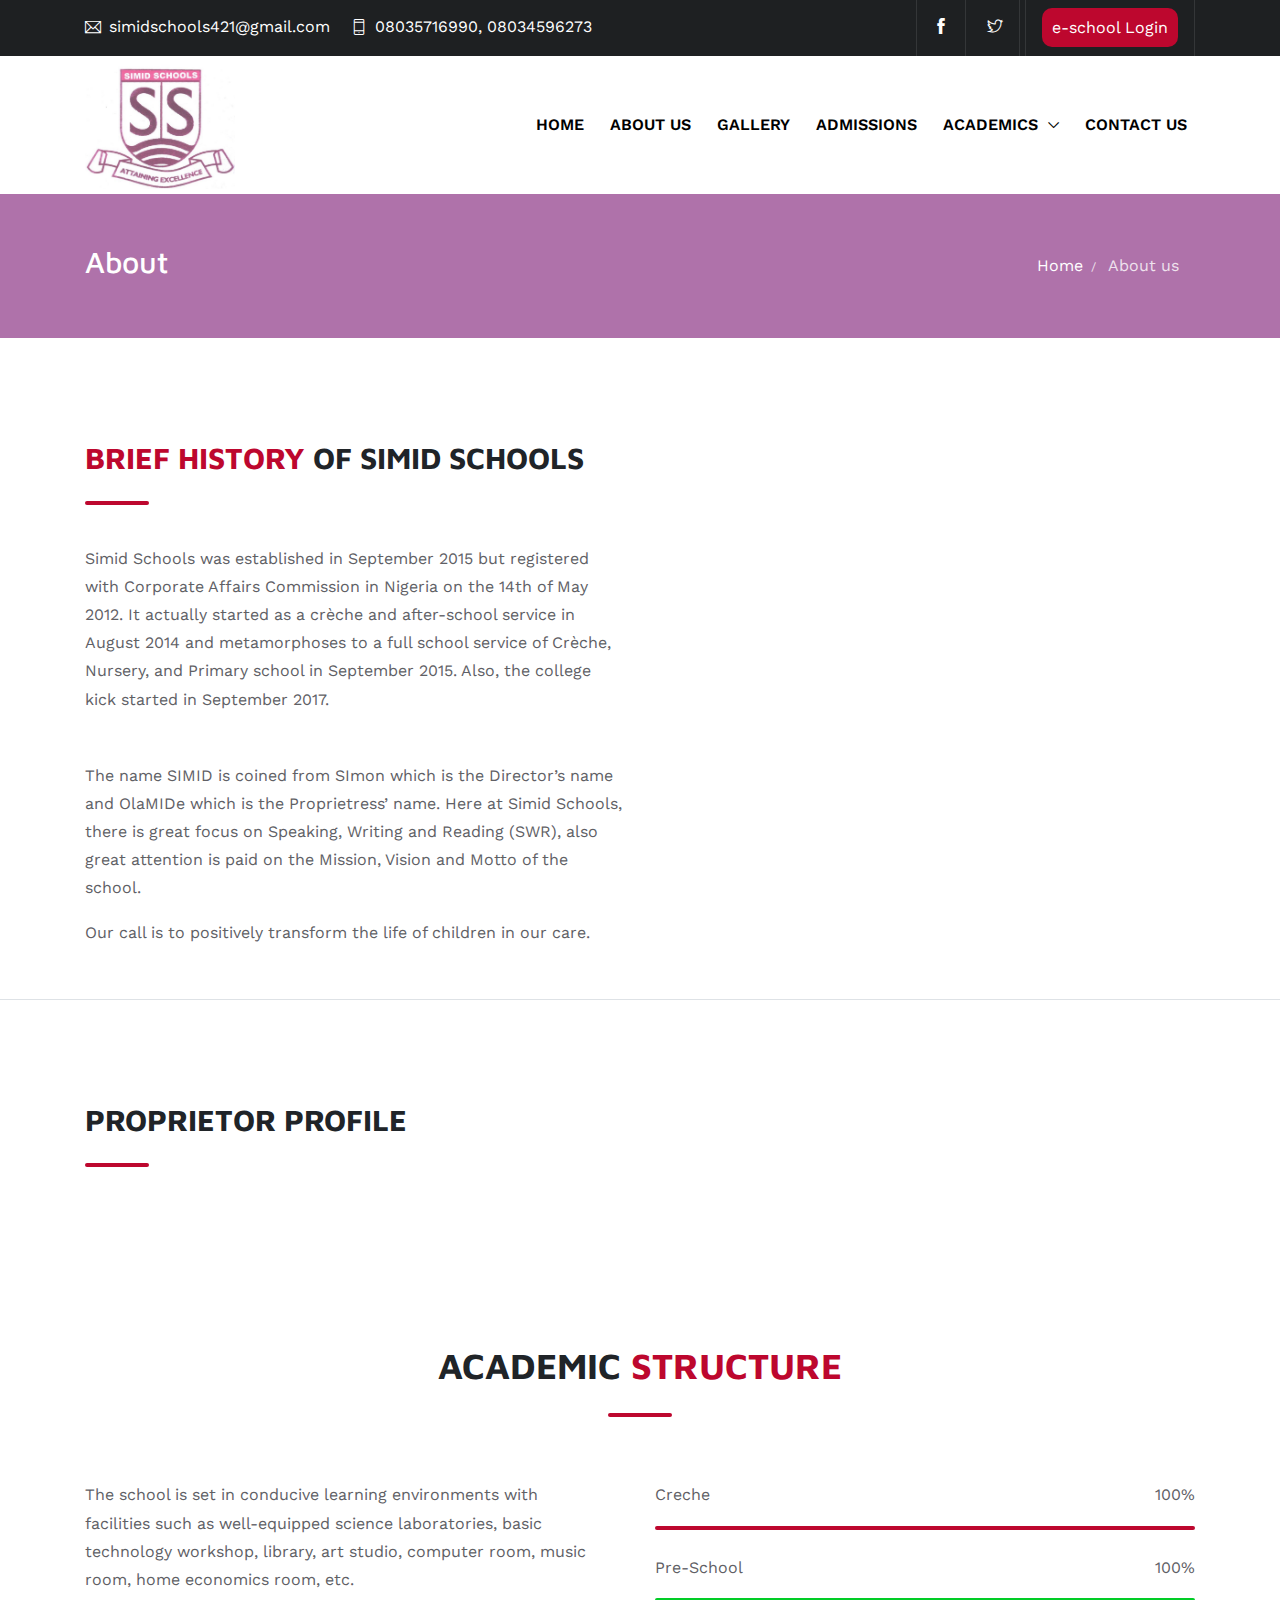
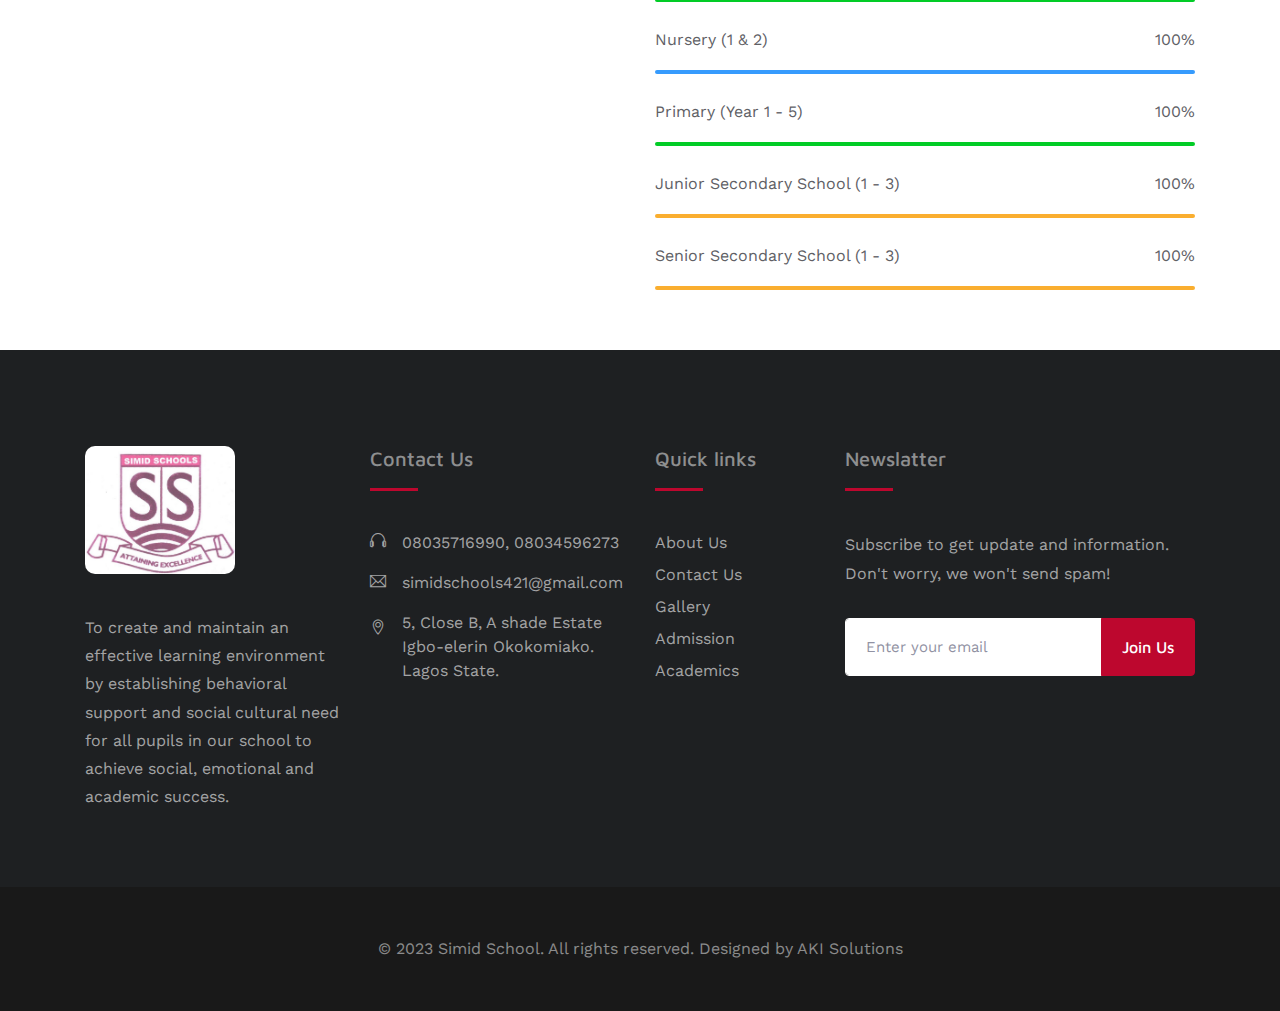
==== commit 191332e1: "made changes on about page" ====
--- a/about.html
+++ b/about.html
@@ -174,9 +174,9 @@
         <div class="container">
             <div class="row align-items-center">
 
-                <div class="col-lg-5 mb-4 mr-auto text-center">
+                <!-- <div class="col-lg-5 mb-4 mr-auto text-center">
                     <img class="wow fadeInLeft w-100 rounded" src="images\x3.jpeg" alt="">
-                </div>
+                </div> -->
 
                 <div class="col-lg-6">
                     <h2 style="font-weight: 700;">
@@ -218,7 +218,7 @@
                         PROPRIETOR PROFILE
                     </h2>
                     <div class="width-4rem height-4 bg-primary rounded mt-4 marginBottom-40"></div>
-                    <p class="mb-5">
+                    <!-- <p class="mb-5">
                         Mr. Egorgor Samuel ws born in Ibadan, Oyo where he had his primary school education at St.
                         Richard primary school before proceeding to Eleyele High School for his junior secondary school
                         leaving certificate. He completed his Senior Secondary education at St. Augustine College in
@@ -228,10 +228,10 @@
                         Mr. Sam as commonly called has taught in different schools from 2008 before the establishment of
                         Simid School. He also works as a media personality at the Lagos State University Radio.
                         His hobbies are teaching and sports. </p>
-                </div>
-                <div class="col-lg-5 mb-4 mr-auto text-center">
+                </div> -->
+                <!-- <div class="col-lg-5 mb-4 mr-auto text-center">
                     <img class="wow fadeInRight w-100 rounded" src="images\x4.jpeg" alt="">
-                </div>
+                </div> -->
             </div> <!-- END row-->
         </div> <!-- END container-->
     </section>
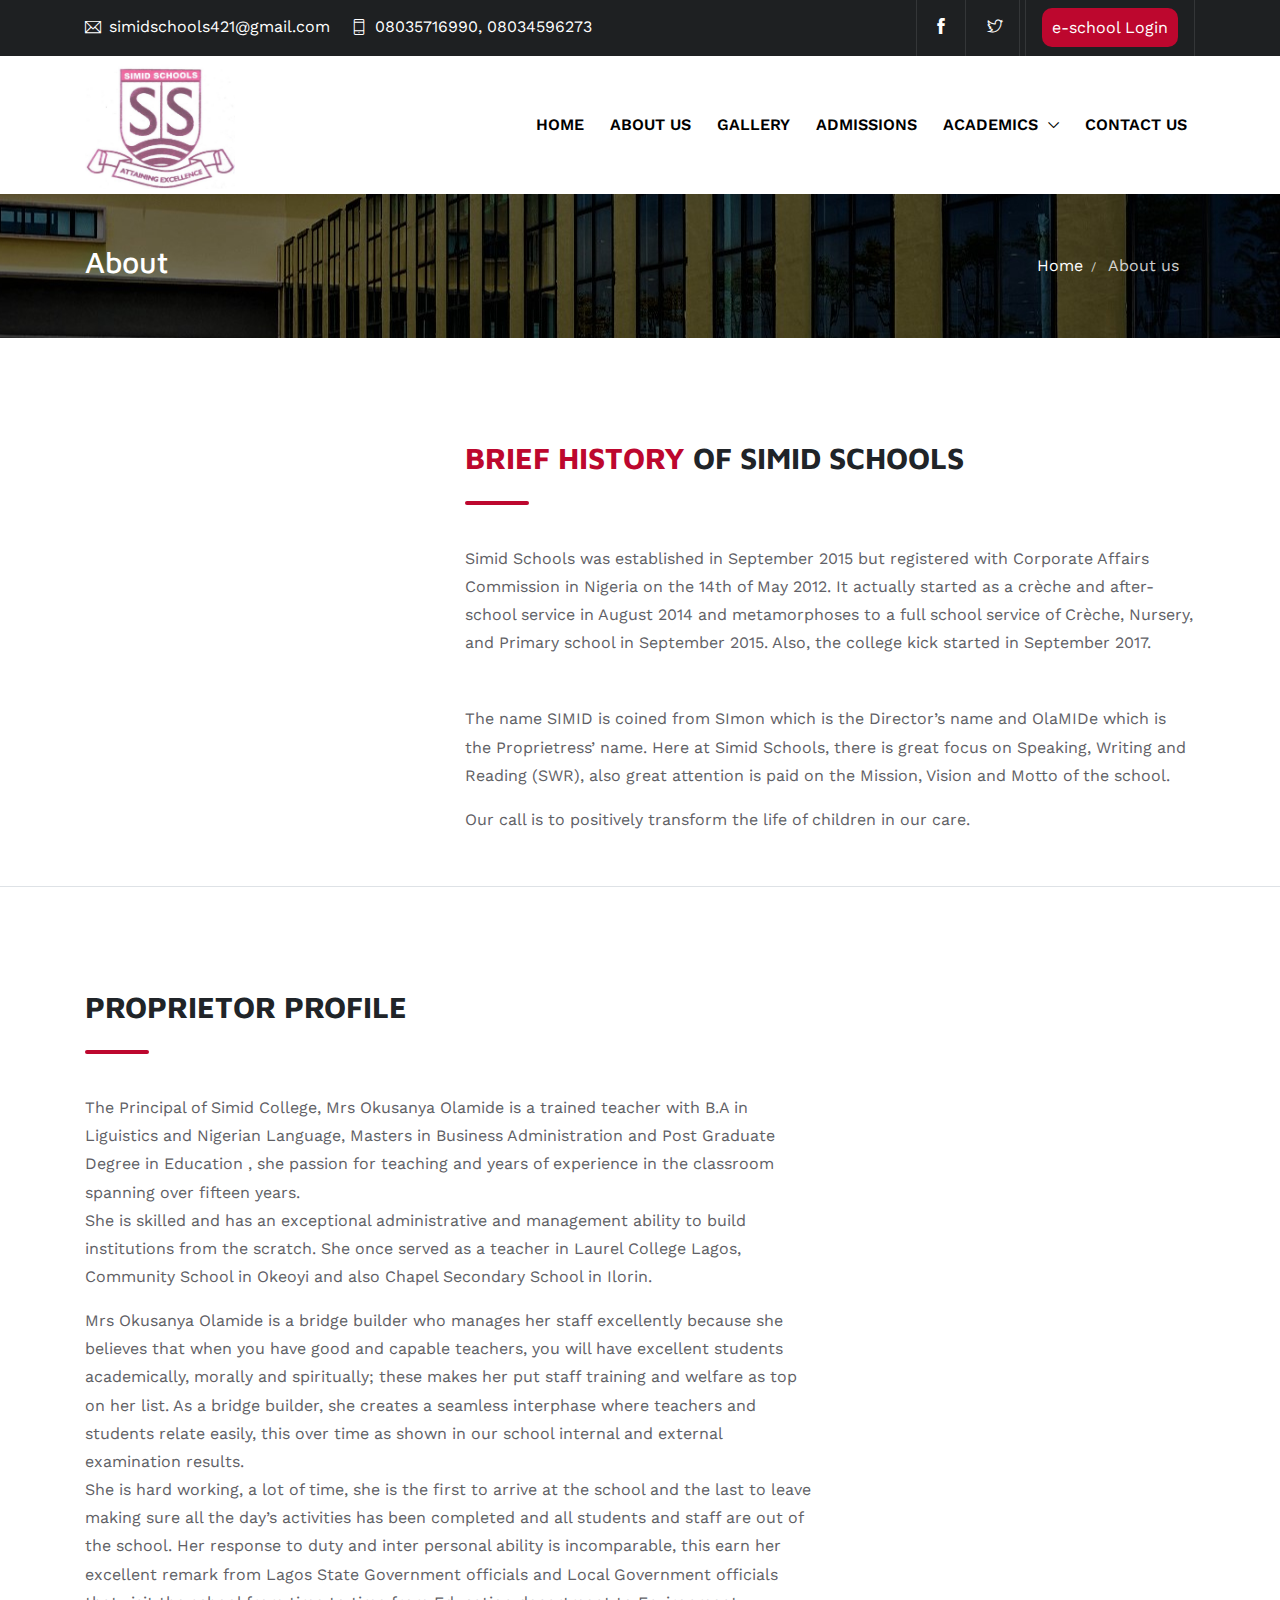
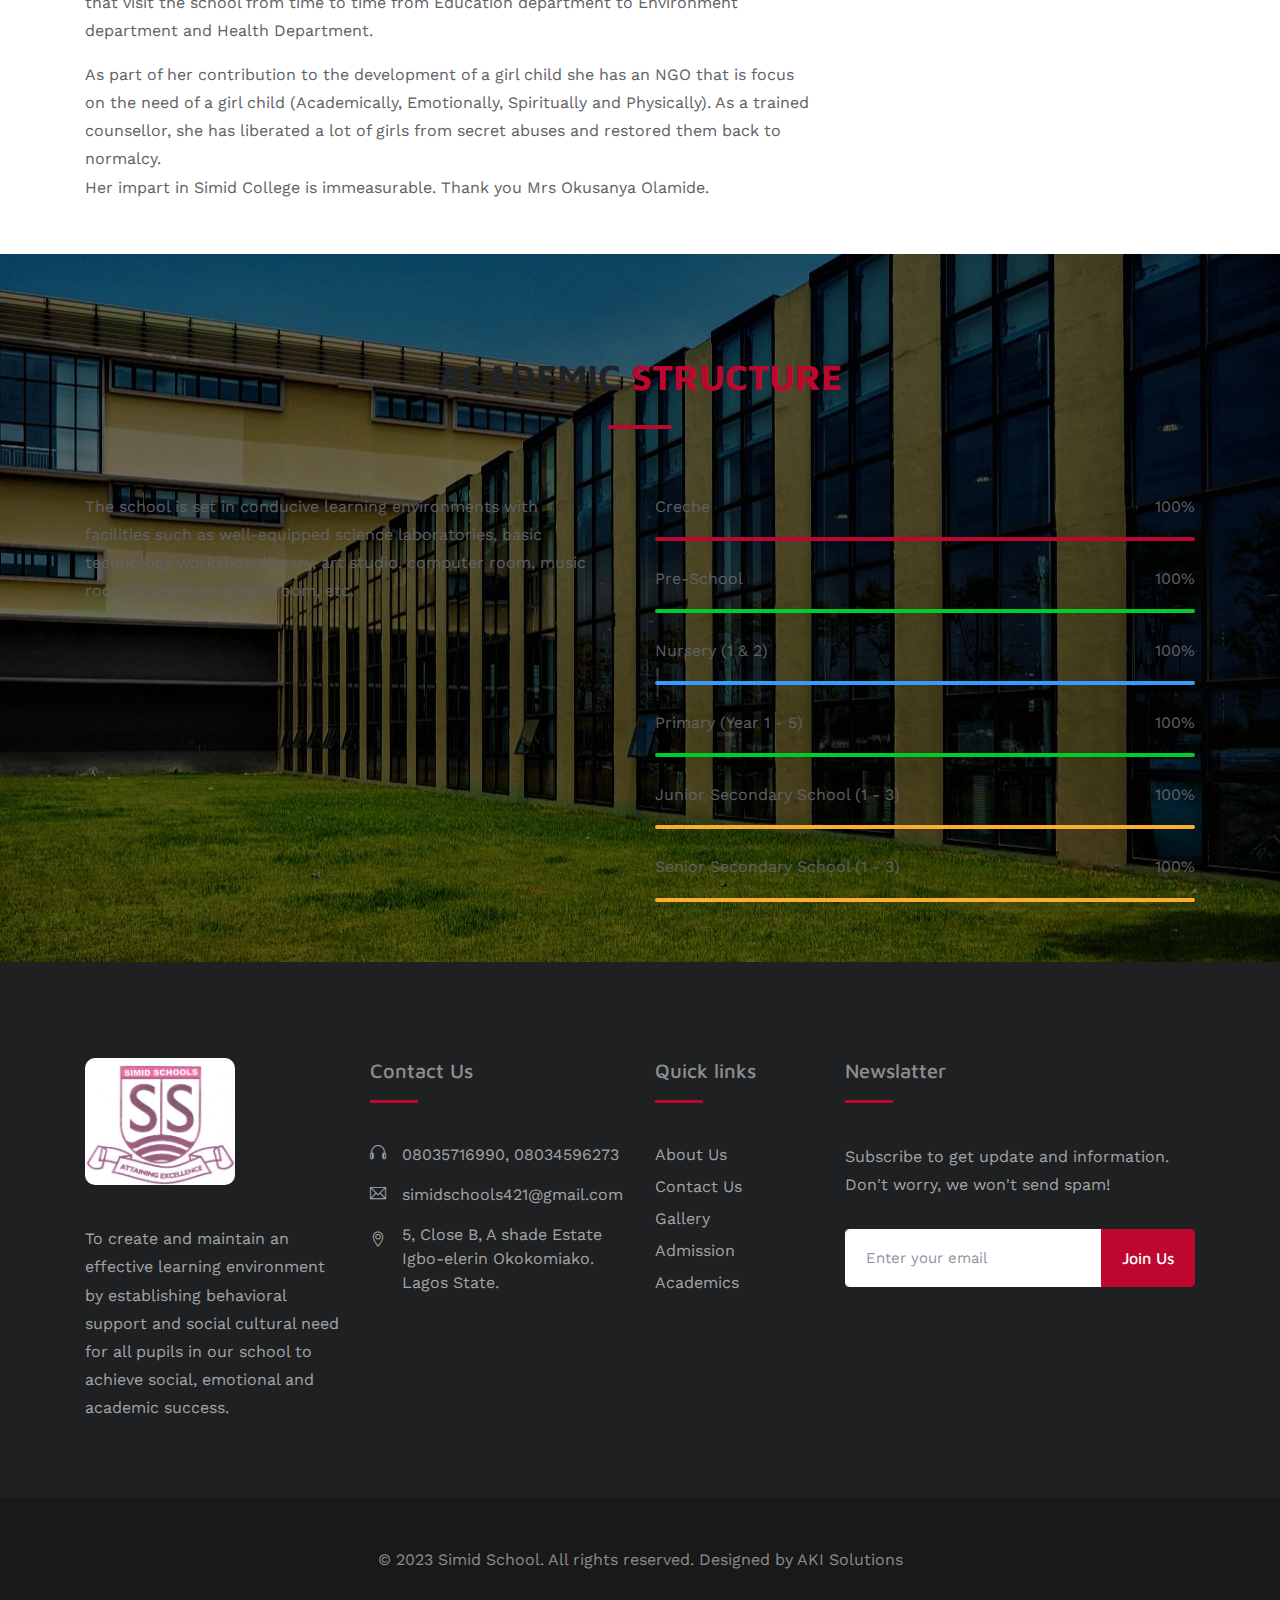
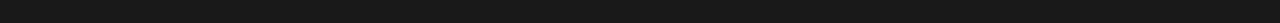
==== commit 870df660: "added more files" ====
--- a/about.html
+++ b/about.html
@@ -174,11 +174,11 @@
         <div class="container">
             <div class="row align-items-center">
 
-                <!-- <div class="col-lg-5 mb-4 mr-auto text-center">
+                <div class="col-lg-4 mb-4 mr-auto text-center">
                     <img class="wow fadeInLeft w-100 rounded" src="images\x3.jpeg" alt="">
-                </div> -->
-
-                <div class="col-lg-6">
+                </div>
+
+                <div class="col-lg-8">
                     <h2 style="font-weight: 700;">
                         <span class="text-primary">BRIEF HISTORY</span> OF SIMID SCHOOLS
                     </h2>
@@ -213,25 +213,41 @@
     <section class="padding-y-100">
         <div class="container">
             <div class="row align-items-center">
-                <div class="col-lg-6">
+                <div class="col-lg-8">
                     <h2 style="font-weight: 700;">
                         PROPRIETOR PROFILE
                     </h2>
                     <div class="width-4rem height-4 bg-primary rounded mt-4 marginBottom-40"></div>
-                    <!-- <p class="mb-5">
-                        Mr. Egorgor Samuel ws born in Ibadan, Oyo where he had his primary school education at St.
-                        Richard primary school before proceeding to Eleyele High School for his junior secondary school
-                        leaving certificate. He completed his Senior Secondary education at St. Augustine College in
-                        Ibusa Delta State in 2003 where he obtained his Senior Secondary School certificate.
-                        He bag his Bsc in Sociology at Lagos State University where he obtained a second class upper
-                        honors at the department of Sociology.
-                        Mr. Sam as commonly called has taught in different schools from 2008 before the establishment of
-                        Simid School. He also works as a media personality at the Lagos State University Radio.
-                        His hobbies are teaching and sports. </p>
-                </div> -->
-                <!-- <div class="col-lg-5 mb-4 mr-auto text-center">
-                    <img class="wow fadeInRight w-100 rounded" src="images\x4.jpeg" alt="">
-                </div> -->
+                    <p class="mb-3">
+                        The Principal of Simid College, Mrs Okusanya Olamide is a trained teacher with B.A in Liguistics and Nigerian Language, 
+                        Masters in Business Administration and  Post Graduate Degree in Education , 
+                        she passion for teaching and years of experience in the classroom spanning over fifteen years.
+                        <br>
+                        She is skilled and has an exceptional administrative and management ability to build institutions from the scratch. 
+                        She once served as a teacher in Laurel College Lagos, 
+                        Community School in Okeoyi and also Chapel Secondary School in Ilorin. 
+                     </p>
+                     <p class="mb-3">
+                        Mrs Okusanya Olamide is a bridge builder who manages her staff excellently because she believes that when you have 
+                        good and capable teachers, you will have excellent students academically, morally and spiritually; these makes her  
+                        put staff training and welfare as top on her list.  As a bridge builder, she creates a seamless interphase 
+                        where teachers and students relate easily, this over time as shown in our school internal and external examination results.
+                        <br>
+                        She is hard working, a lot of time, she is the first to arrive at the school and the last to leave making 
+                        sure all the day’s activities has been completed and all students and staff are out of the school. 
+                        Her response to duty and inter personal ability is incomparable, this earn her excellent remark from Lagos State Government officials and Local Government officials that visit the school from time to time from Education department to Environment department and Health Department.
+                     </p>
+                     <p class="mb-3">
+                        As part of her contribution to the development of a girl child she has an NGO that is focus on the need of a girl child 
+                        (Academically, Emotionally, Spiritually and Physically). 
+                        As a trained counsellor, she has liberated a lot of girls from secret abuses and restored them back to normalcy.
+                        <br>
+                        Her impart in Simid College is immeasurable. Thank you Mrs Okusanya Olamide.
+                     </p>
+                </div>
+                <div class="col-lg-4 mb-4 mr-auto text-center">
+                    <img class="wow fadeInRight w-100 rounded" src="assets/img/avatar/lg/avifm.png" alt="">
+                </div>
             </div> <!-- END row-->
         </div> <!-- END container-->
     </section>
--- a/assets/css/style.css
+++ b/assets/css/style.css
@@ -289,6 +289,9 @@
 		position: relative
 	}
 
+	.nav-item .nav-link:hover{
+		color: #ff00f0;
+	}
 	.nav-item__has-dropdown .dropdown-menu {
 		border-top: 3px solid #bd072e
 	}
@@ -9278,7 +9281,9 @@
 
 	.bg-light-v2 {
 		background-color: #af72aa;
-	
+		background-position: center;
+		background-image: url("/images/building.jpg");
+			
 	}
 
 	.bg-light-v3 {
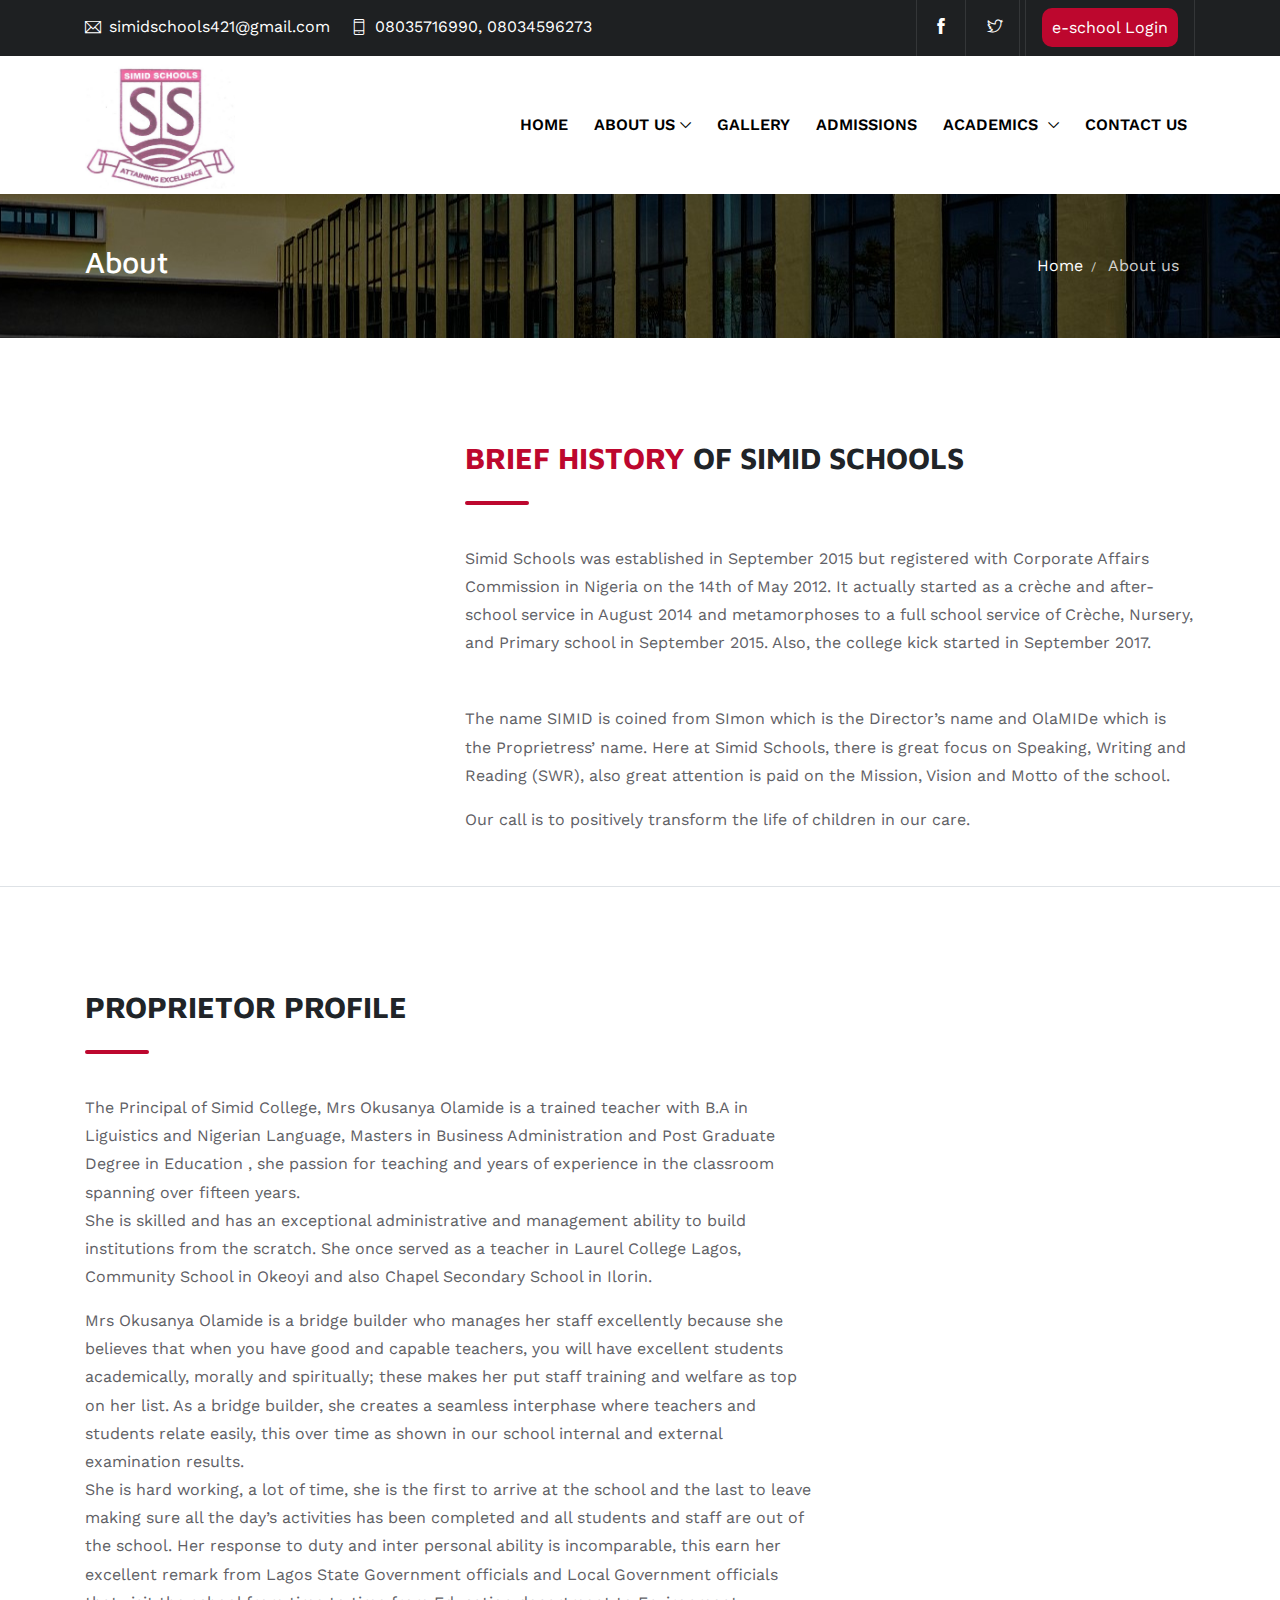
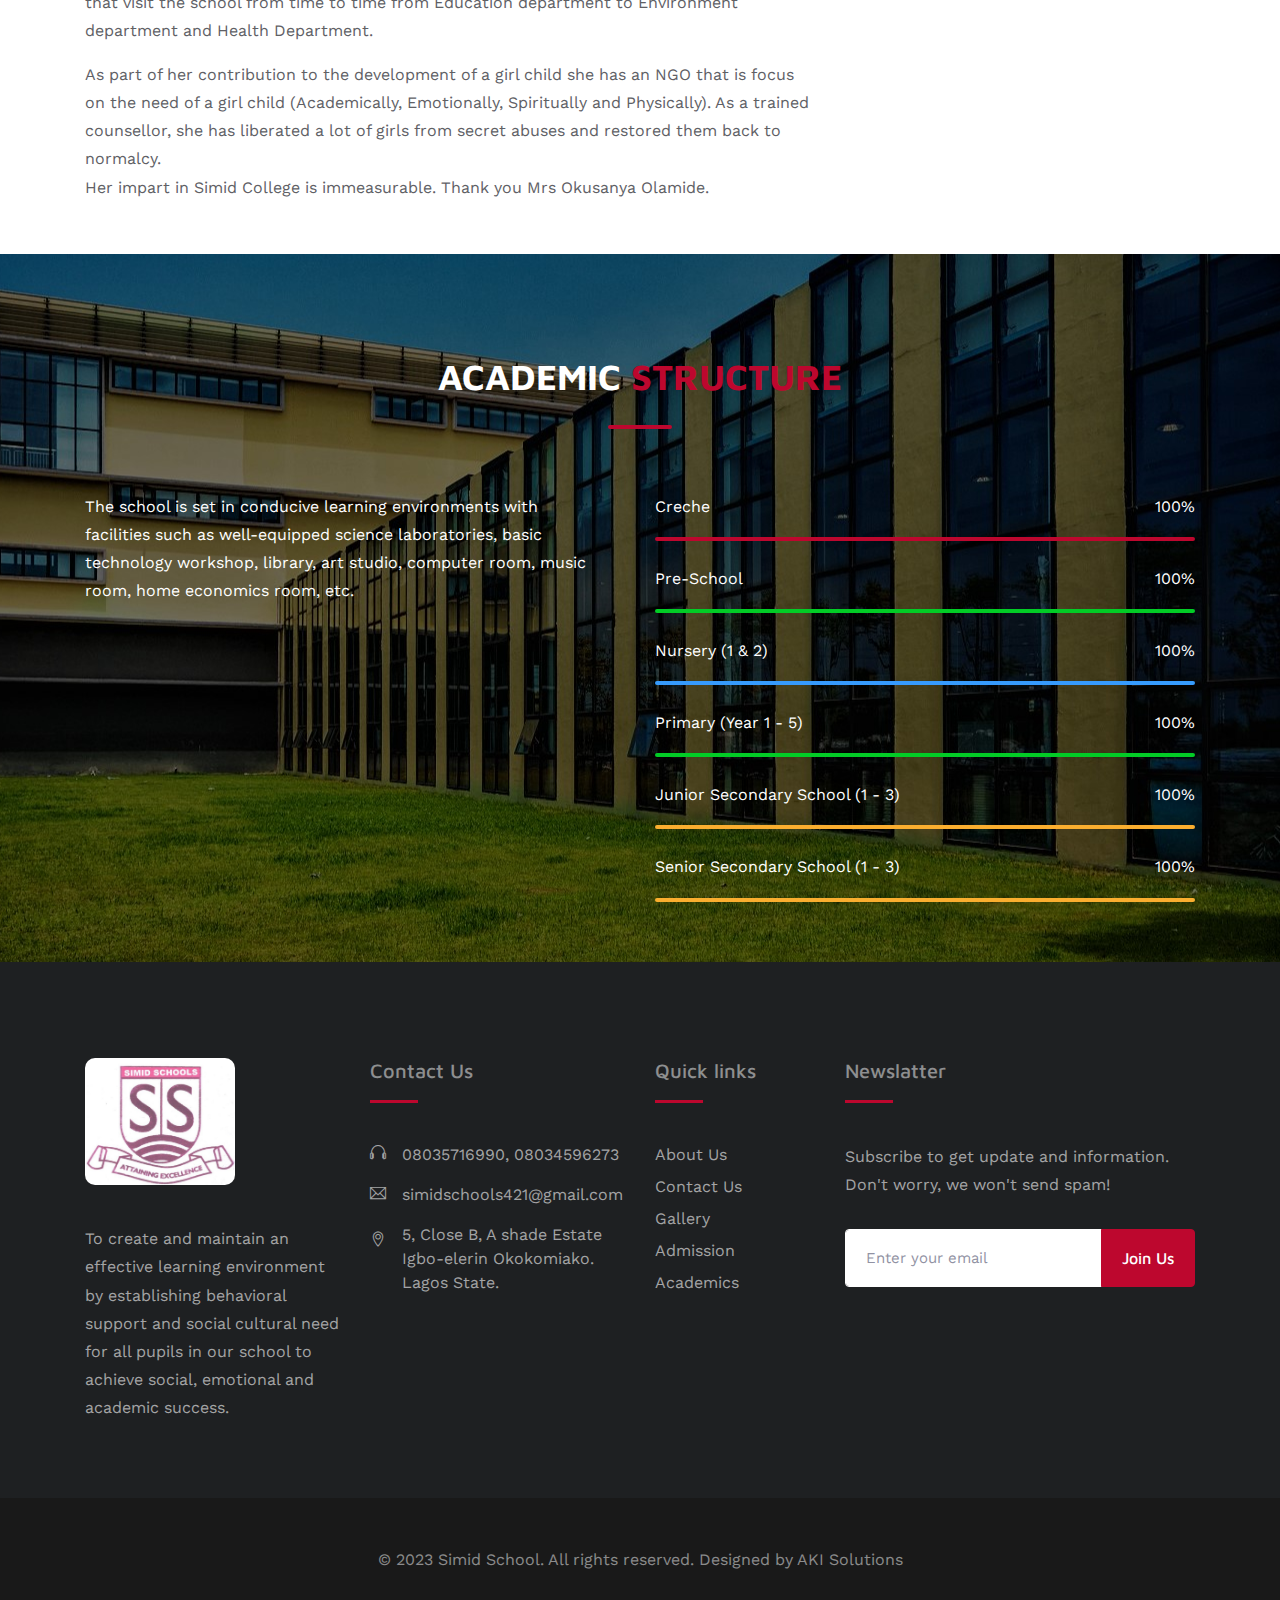
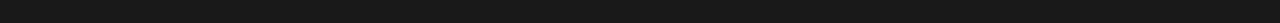
==== commit 5892f3bb: "made changes on file" ====
--- a/about.html
+++ b/about.html
@@ -96,12 +96,26 @@
 
                         <li class="nav-item nav-item__has-megamenu megamenu-col-2">
                             <a class="nav-link" href="index.html">HOME</a>
-
                         </li>
 
                         <li class="nav-item nav-item__has-dropdown">
-                            <a class="nav-link" href="about.html">ABOUT US</a>
-
+                            <a class="nav-link dropdown-toggle" data-toggle="dropdown" href="#">ABOUT US</a>
+                            <div class="dropdown-menu">
+                                <ul class="list-unstyled">
+                                    <li>
+                                        <a class="nav-link__list" href="about.html"> WHO WE ARE</a>
+                                    </li>
+                                    <li>
+                                        <a class="nav-link__list" href="facilities.html"> OUR FACILITIES</a>
+                                    </li>
+                                    <li>
+                                        <a class="nav-link__list" href="curriculum.html"> OUR CURRICULUM</a>
+                                    </li>
+                                    <li>
+                                    </li>
+
+                                </ul>
+                            </div>
                         </li>
 
                         <li class="nav-item nav-item__has-dropdown">
@@ -252,7 +266,6 @@
         </div> <!-- END container-->
     </section>
 
-
     <section class="padding-y-100 bg-light-v2 bg-academic-structure">
         <div class="container">
             <div class="row">
@@ -269,7 +282,8 @@
                         science laboratories, basic technology workshop, library, art studio, computer room, music room,
                         home economics room, etc.
                     </p>
-                </div> <!-- END col-lg-6-->
+                </div> 
+                <!-- END col-lg-6-->
 
                 <div class="col-md-6 mt-4">
                     <div class="mb-4">
--- a/assets/css/style.css
+++ b/assets/css/style.css
@@ -9294,8 +9294,13 @@
 		color: #ffffff;
 	}
 
-	.bg-academic-structure{
+	.bg-academic-structure {
 		background-color: #ffffff !important;
+		color: #ffffff;
+	}
+
+	.bg-academic-structure h2{
+		color: #ffffff;
 	}
 
 	.breadcrumb-title h2{
@@ -9305,7 +9310,7 @@
 	.bg-light-v4 {
 		background-color: #f3f6fb !important
 	}
-
+	
 	.bg-light-v5 {
 		background-color: #F3F6FB !important
 	}
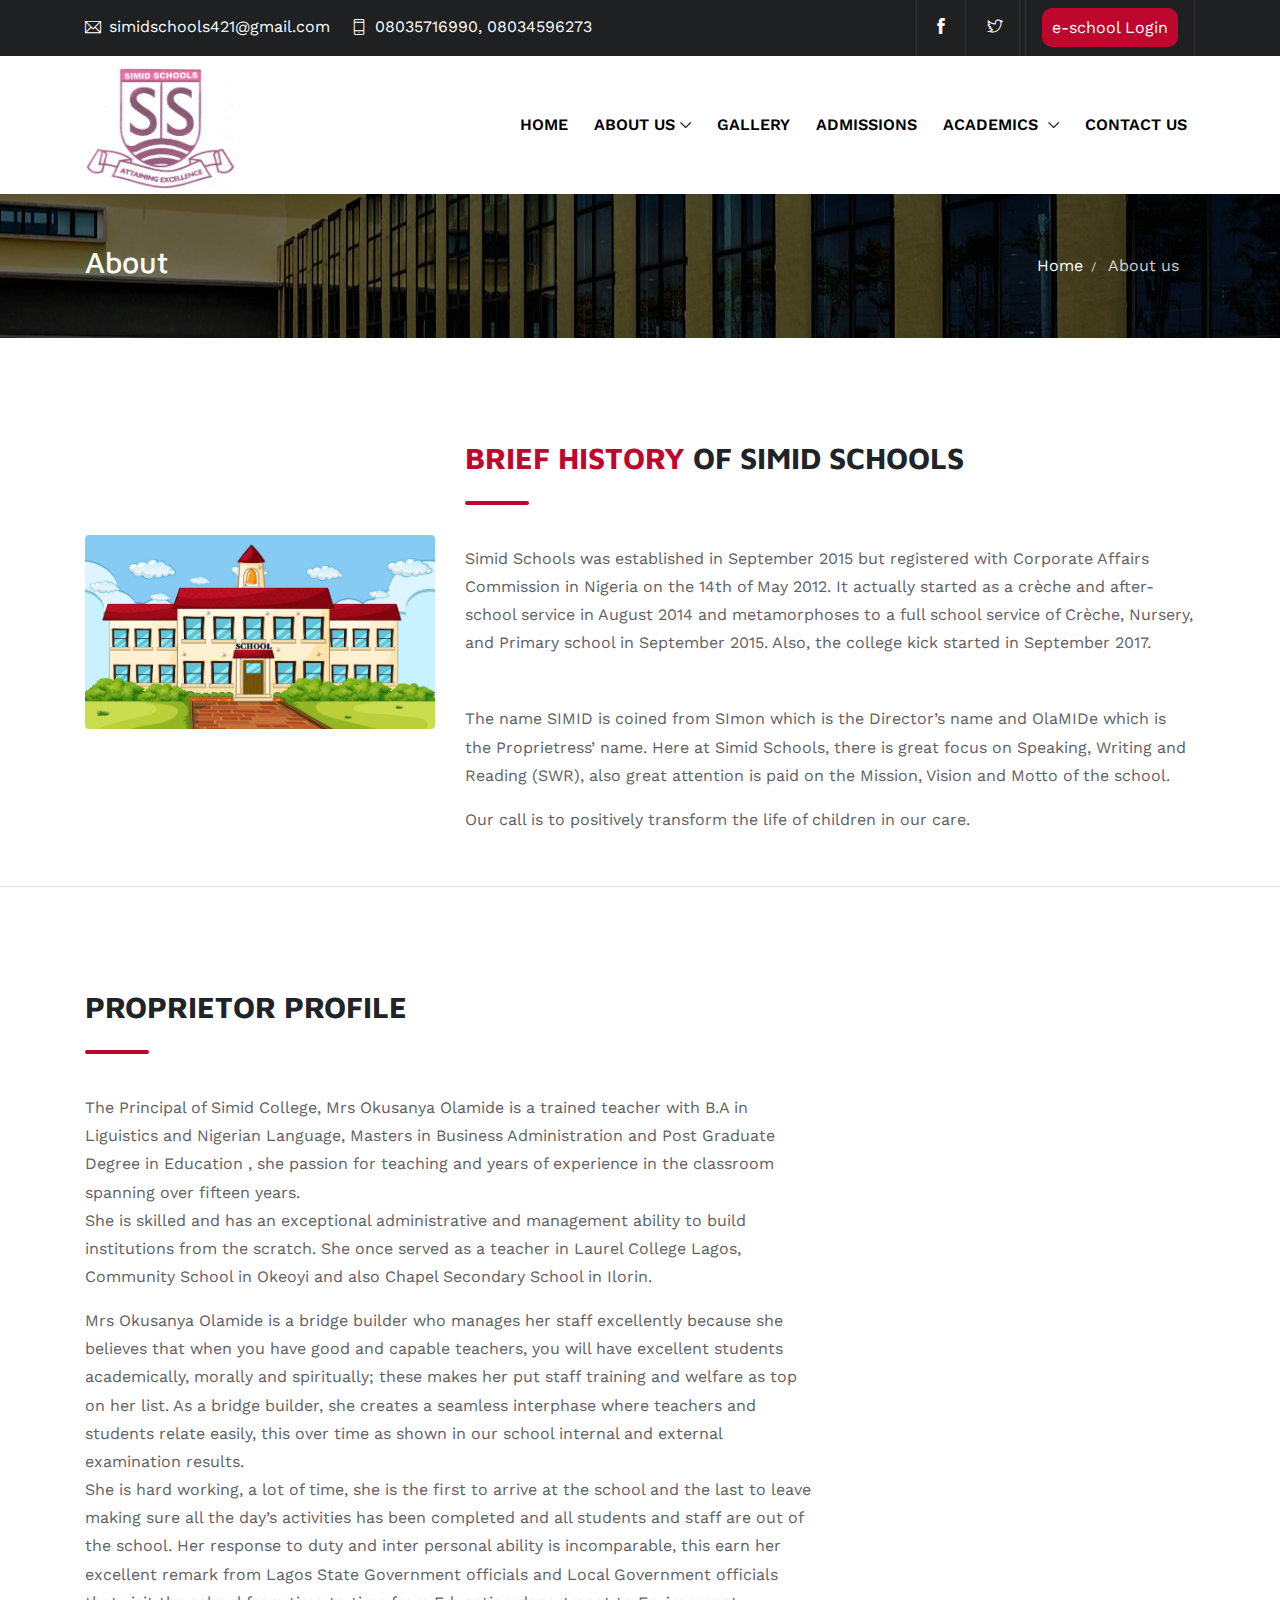
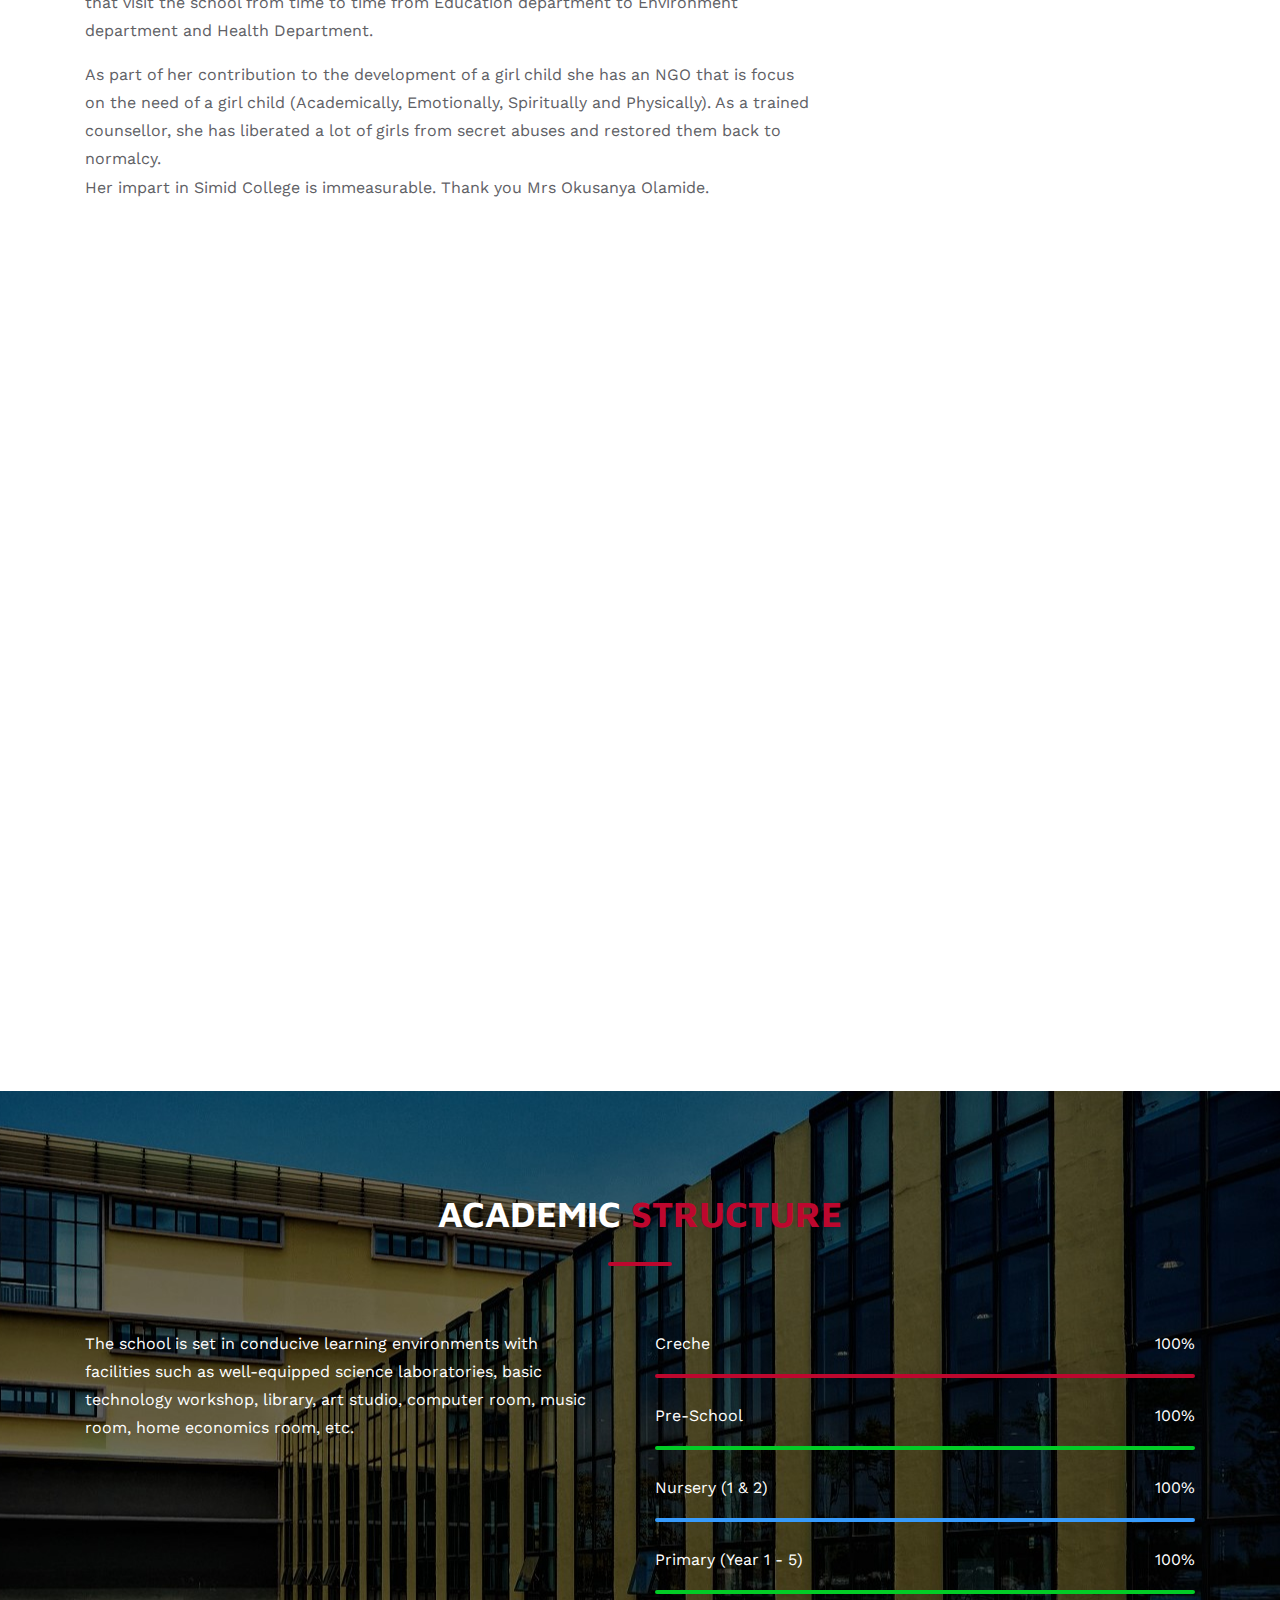
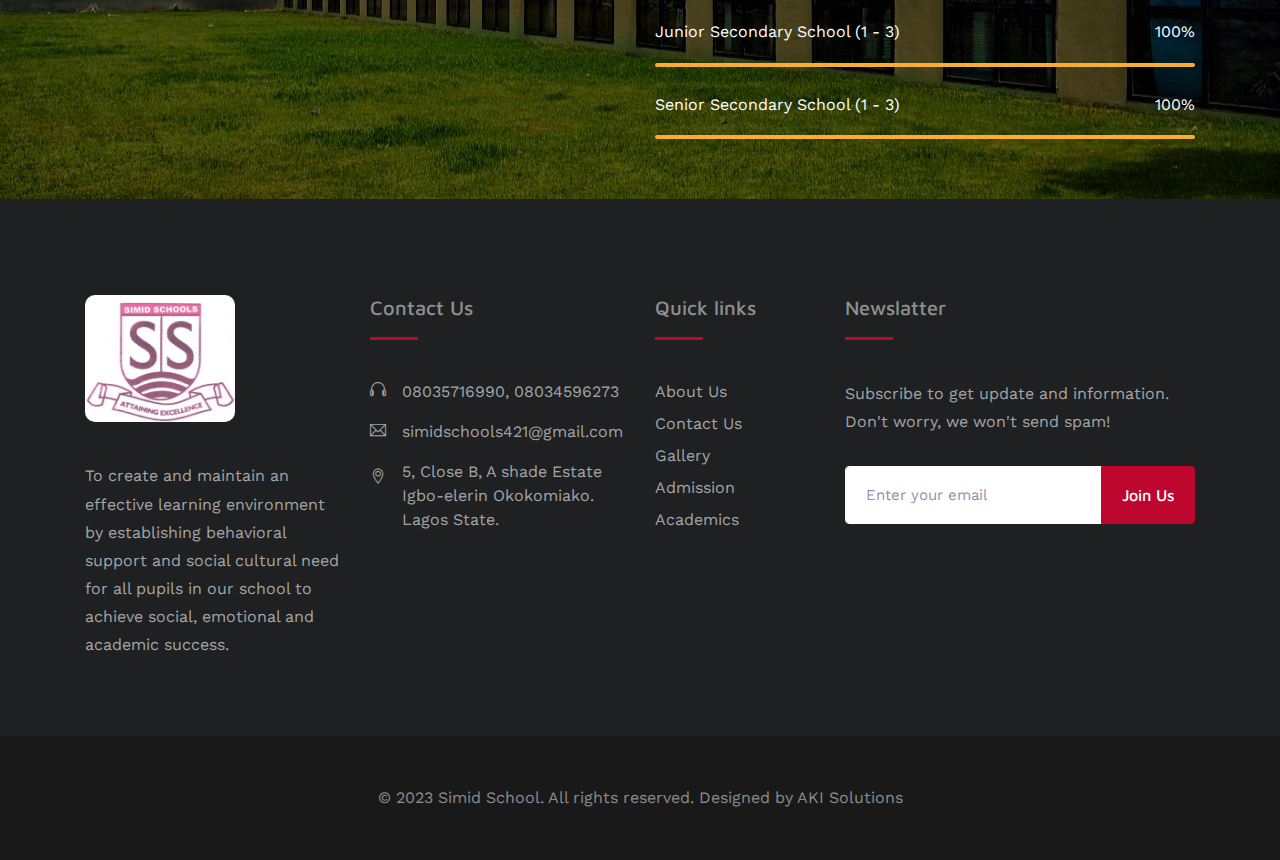
==== commit 07d8b47f: "made changes on the files and added new files" ====
--- a/about.html
+++ b/about.html
@@ -81,7 +81,8 @@
         <div class="container">
             <div class="navbar p-0 navbar-expand-lg">
                 <div class="navbar-brand">
-                    <a class="logo-default" href="index.html"><img alt="" src="images\simid_logo.jpg" class='main-logo school-logo'></a>
+                    <a class="logo-default" href="index.html"><img alt="" src="images\simid_logo.jpg"
+                            class='main-logo school-logo'></a>
                 </div>
                 <span aria-expanded="false" class="navbar-toggler ml-auto collapsed" data-target="#ec-nav__collapsible"
                     data-toggle="collapse">
@@ -97,7 +98,6 @@
                         <li class="nav-item nav-item__has-megamenu megamenu-col-2">
                             <a class="nav-link" href="index.html">HOME</a>
                         </li>
-
                         <li class="nav-item nav-item__has-dropdown">
                             <a class="nav-link dropdown-toggle" data-toggle="dropdown" href="#">ABOUT US</a>
                             <div class="dropdown-menu">
@@ -106,16 +106,21 @@
                                         <a class="nav-link__list" href="about.html"> WHO WE ARE</a>
                                     </li>
                                     <li>
+                                        <a class="nav-link__list" href="vision-mission-coreValues.html">VISION | MISSION</a>
+                                    </li>
+                                    <li>
                                         <a class="nav-link__list" href="facilities.html"> OUR FACILITIES</a>
                                     </li>
                                     <li>
                                         <a class="nav-link__list" href="curriculum.html"> OUR CURRICULUM</a>
                                     </li>
                                     <li>
+                                        <a class="nav-link__list" href="school-anthem.html"> SCHOOL ANTHEM</a>
                                     </li>
 
                                 </ul>
                             </div>
+
                         </li>
 
                         <li class="nav-item nav-item__has-dropdown">
@@ -150,7 +155,7 @@
                         <li class="nav-item nav-item__has-dropdown">
                             <a class="nav-link" href="page-contact.html"> CONTACT US </a>
                         </li>
-            
+
                         <!-- <li class="nav-item nav-item__has-megamenu">
                             <a class="nav-link" href="news">NEWS</a>
                         </li> -->
@@ -189,7 +194,7 @@
             <div class="row align-items-center">
 
                 <div class="col-lg-4 mb-4 mr-auto text-center">
-                    <img class="wow fadeInLeft w-100 rounded" src="images\x3.jpeg" alt="">
+                    <img class="wow fadeInLeft w-100 rounded" src="images\school_building.jpg" alt="">
                 </div>
 
                 <div class="col-lg-8">
@@ -233,31 +238,43 @@
                     </h2>
                     <div class="width-4rem height-4 bg-primary rounded mt-4 marginBottom-40"></div>
                     <p class="mb-3">
-                        The Principal of Simid College, Mrs Okusanya Olamide is a trained teacher with B.A in Liguistics and Nigerian Language, 
-                        Masters in Business Administration and  Post Graduate Degree in Education , 
+                        The Principal of Simid College, Mrs Okusanya Olamide is a trained teacher with B.A in Liguistics
+                        and Nigerian Language,
+                        Masters in Business Administration and Post Graduate Degree in Education ,
                         she passion for teaching and years of experience in the classroom spanning over fifteen years.
                         <br>
-                        She is skilled and has an exceptional administrative and management ability to build institutions from the scratch. 
-                        She once served as a teacher in Laurel College Lagos, 
-                        Community School in Okeoyi and also Chapel Secondary School in Ilorin. 
-                     </p>
-                     <p class="mb-3">
-                        Mrs Okusanya Olamide is a bridge builder who manages her staff excellently because she believes that when you have 
-                        good and capable teachers, you will have excellent students academically, morally and spiritually; these makes her  
-                        put staff training and welfare as top on her list.  As a bridge builder, she creates a seamless interphase 
-                        where teachers and students relate easily, this over time as shown in our school internal and external examination results.
+                        She is skilled and has an exceptional administrative and management ability to build
+                        institutions from the scratch.
+                        She once served as a teacher in Laurel College Lagos,
+                        Community School in Okeoyi and also Chapel Secondary School in Ilorin.
+                    </p>
+                    <p class="mb-3">
+                        Mrs Okusanya Olamide is a bridge builder who manages her staff excellently because she believes
+                        that when you have
+                        good and capable teachers, you will have excellent students academically, morally and
+                        spiritually; these makes her
+                        put staff training and welfare as top on her list. As a bridge builder, she creates a seamless
+                        interphase
+                        where teachers and students relate easily, this over time as shown in our school internal and
+                        external examination results.
                         <br>
-                        She is hard working, a lot of time, she is the first to arrive at the school and the last to leave making 
-                        sure all the day’s activities has been completed and all students and staff are out of the school. 
-                        Her response to duty and inter personal ability is incomparable, this earn her excellent remark from Lagos State Government officials and Local Government officials that visit the school from time to time from Education department to Environment department and Health Department.
-                     </p>
-                     <p class="mb-3">
-                        As part of her contribution to the development of a girl child she has an NGO that is focus on the need of a girl child 
-                        (Academically, Emotionally, Spiritually and Physically). 
-                        As a trained counsellor, she has liberated a lot of girls from secret abuses and restored them back to normalcy.
+                        She is hard working, a lot of time, she is the first to arrive at the school and the last to
+                        leave making
+                        sure all the day’s activities has been completed and all students and staff are out of the
+                        school.
+                        Her response to duty and inter personal ability is incomparable, this earn her excellent remark
+                        from Lagos State Government officials and Local Government officials that visit the school from
+                        time to time from Education department to Environment department and Health Department.
+                    </p>
+                    <p class="mb-3">
+                        As part of her contribution to the development of a girl child she has an NGO that is focus on
+                        the need of a girl child
+                        (Academically, Emotionally, Spiritually and Physically).
+                        As a trained counsellor, she has liberated a lot of girls from secret abuses and restored them
+                        back to normalcy.
                         <br>
                         Her impart in Simid College is immeasurable. Thank you Mrs Okusanya Olamide.
-                     </p>
+                    </p>
                 </div>
                 <div class="col-lg-4 mb-4 mr-auto text-center">
                     <img class="wow fadeInRight w-100 rounded" src="assets/img/avatar/lg/avifm.png" alt="">
@@ -265,6 +282,78 @@
             </div> <!-- END row-->
         </div> <!-- END container-->
     </section>
+
+    <section class="padding-y-30  wow zoomIn container" data-wow-delay=".5s">
+        <div class="col-lg-12 col-md-5 col-sm-12">
+            <h1 class="mb-4 sub-heading" style="text-align: left; font-size: 24px;">
+                <span style="color: #ffffff; background-color: #bd072e; padding: 10px 70px;">SAFETY AND SECURITY⛑</span>
+            </h1>
+            <p>
+                At SIMD COLLEGE, safety begins from the school gate, with safety sign at every nook and crannies of the
+                school environment, both the staff and students are trained on assemble at the Fire Assemble point in
+                case of fire incident
+                No student steps in to the Laboratories without safety gadget like laboratory coat, eye goggle etc.
+                There are fire extinguishers at different locations in the school for fire emergency.
+                We have security personnel at the gate from Siros Security Company specially trained for student
+                security and safety, so when a student step into the the school compound he/she does not leave until the
+                closes time except if he/she is permitted.
+
+            </p>
+            <p>
+            <ul>
+        </div>
+    </section>
+
+    <section class="padding-y-20  wow zoomIn container" data-wow-delay=".5s">
+        <div class="col-lg-12 col-md-5 col-sm-12">
+            <h1 class="mb-4 sub-heading" style="text-align: left; font-size: 24px;">
+                <span style="color: #ffffff; background-color: #bd072e; padding: 10px 70px;">OUR WEARS</span>
+            </h1>
+            <p>
+            <h5>Simid College has her uniform which the students are expected to wear everyday, except for birthday
+                celebrants.</h5>
+            </p>
+            <p>
+            <ul>
+                <h6>
+                    <li>Monday – Navy Blue on White</li>
+                </h6>
+                <h6>
+                    <li>Tuesday – Navy Blue on White </li>
+                </h6>
+                <h6>
+                    <li>Wednesday – Blue and white sport wear</li>
+                </h6>
+                <h6>
+                    <li>Thursday – Navy Blue on white</li>
+                </h6>
+                <h6>
+                    <li>Friday – Friday wear</li>
+                </h6>
+                <h6>
+                    <li>Home Economics</li>
+                </h6>
+            </ul>
+            </p>
+            <p><strong>Note:</strong> All uniforms should be worn on a black socks and black shoes. The sport wear
+                should be worn on a white socks and white canvas or tennis. Friday wear with any color of socks and
+                shoes. </p>
+        </div>
+    </section>
+    <section class="padding-y-30  wow zoomIn container" data-wow-delay=".5s">
+        <div class="col-lg-12 col-md-5 col-sm-12">
+            <h1 class="mb-4 sub-heading" style="text-align: left; font-size: 24px;">
+                <span style="color: #ffffff; background-color: #bd072e; padding: 10px 70px;">SCHOOL HOURS</span>
+            </h1>
+            <p>
+                At simid college, our staff resume 7:20am and closes 4:00 pm and our students resume 7:50am and close
+                3:00pm
+            </p>
+            <p>
+            <ul>
+        </div>
+    </section>
+
 
     <section class="padding-y-100 bg-light-v2 bg-academic-structure">
         <div class="container">
@@ -282,7 +371,7 @@
                         science laboratories, basic technology workshop, library, art studio, computer room, music room,
                         home economics room, etc.
                     </p>
-                </div> 
+                </div>
                 <!-- END col-lg-6-->
 
                 <div class="col-md-6 mt-4">
@@ -610,7 +699,8 @@
                         <h4 class="h5 text-white">Contact Us</h4>
                         <div class="width-3rem bg-primary height-3 mt-3"></div>
                         <ul class="list-unstyled marginTop-40">
-                            <li class="mb-3"><i class="ti-headphone mr-3"></i><a href="tel:+2348023073465">08035716990, 08034596273
+                            <li class="mb-3"><i class="ti-headphone mr-3"></i><a href="tel:+2348023073465">08035716990,
+                                    08034596273
                                 </a></li>
                             <li class="mb-3"><i class="ti-email mr-3"></i><a
                                     href="mailto:simidschools421@gmail.com ">simidschools421@gmail.com </a></li>
